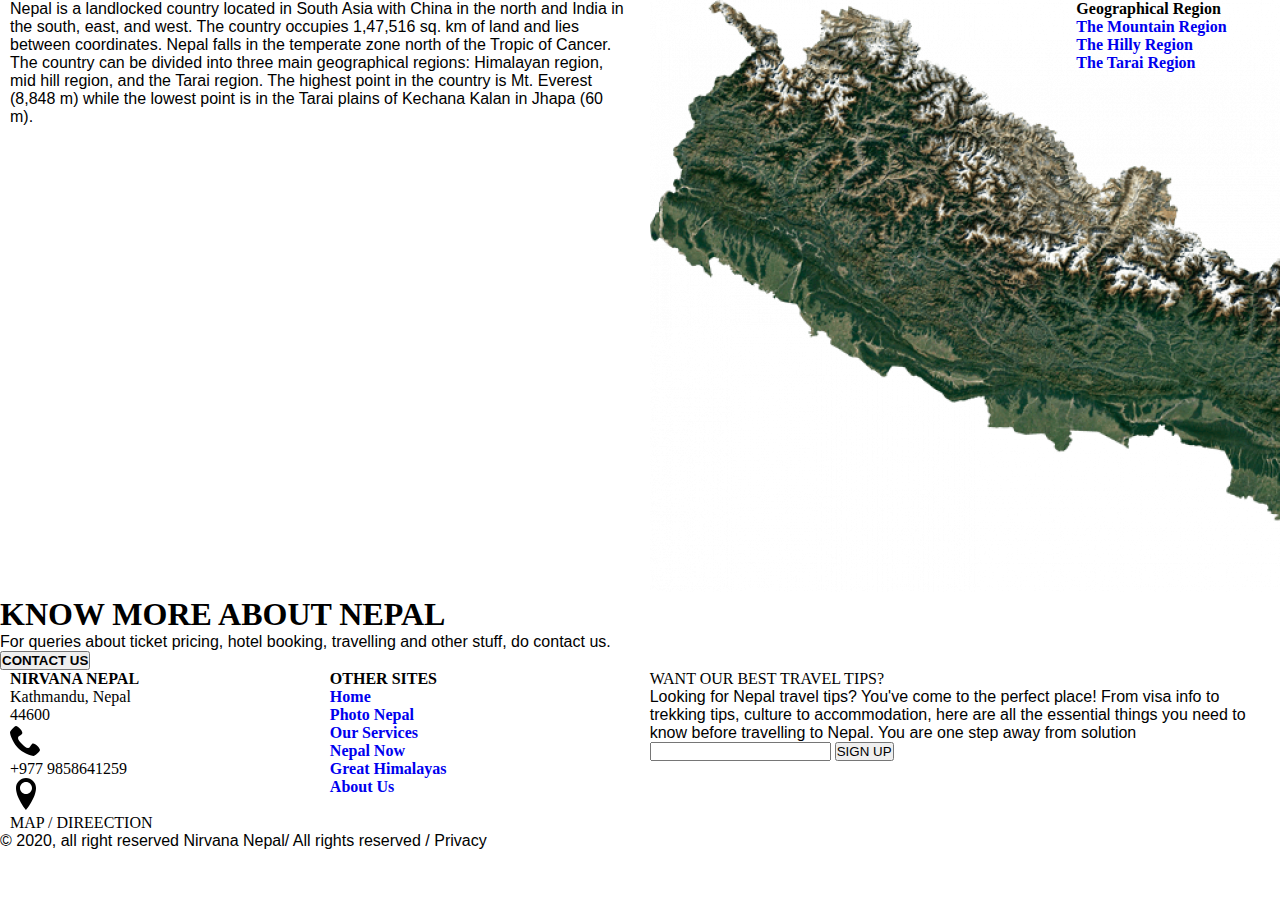
==== index.html @ 516f013e "Add files via upload" ====
<!DOCTYPE html>
<html lang="en">
<head>
    <meta charset="UTF-8">
    <meta http-equiv="X-UA-Compatible" content="IE=edge">
    <meta name="viewport" content="width=device-width, initial-scale=1.0">
    <title>website work</title>

    <link rel="preconnect" href="https://fonts.googleapis.com">
    <link rel="preconnect" href="https://fonts.gstatic.com" crossorigin>
    <link href="https://fonts.googleapis.com/css2?family=Open+Sans:ital,wght@0,300;0,400;0,500;0,600;0,700;1,300;1,400&display=swap" rel="stylesheet">

    <link rel="stylesheet" href="./css/style.css" />
    <link rel="stylesheet" href="./css/grid.css" />
</head>
<body>
    <!-- <header class="header" id="header">
        <div class="header__top">
            <div class="row clearfix">
                <div class="col col5">
                    <span class="tagline-box">VISIT NEPAL 2022</span>
                </div>
                <ul class="social-media col col7">
                    <li class="youtube">
                        <a href="#" title="Youtube">
                            <svg aria-hidden="true" role="img" width="32" height="32">
                                <use xlink:href="#youtube" x="0" y="0"></use>   <!--# is id for css-->
                            <!-- </svg>
                        </a>
                    </li>
                    <li class="twitter">
                        <a href="#" title="Twitter">
                            <svg aria-hidden="true" role="img" width="32"  height="32">
                                <use xlink:href="#twitter" x="0" y="0"></use>
                            </svg>
                        </a>
                    </li>
                    <li class="facebook">
                        <a href="#" title="Facebook">
                            <svg aria-hidden="true" role="img" width="32"  height="32">
                                <use xlink:href="#facebook" x="0" y="0"></use>
                            </svg>
                        </a>
                    </li>   
                    <li class="linkedin">
                        <a href="#" title="LinkedIn">
                            <svg aria-hidden="true" role="img" width="32"  height="32">
                                <use xlink:href="#linkedin" x="0" y="0"></use>
                            </svg>
                        </a>
                    </li>
                    <li class="instagram" >
                        <a href="https://www.instagram.com/suraviii_/" title="Instagram">
                            <svg aria-hidden="true" role="img" width="32"  height="32">
                                <use xlink:href="#instagram" x="0" y="0"></use>
                            </svg>
                        </a>
                    </li>
                </ul>
            </div>
        </div>
        <div class ="header__main">
            <div class="row clearfix">
                <div class="col col4">
                    <a href="/" title="Project Work" class="site-logo">
                        <img src="./img/logo1.png" alt="Project Work" />
                    </a>
                </div>
                <nav class="main-nav col col8"> 
                    <ul>
                        <li><a href="#" title="Home">Home</a></li>
                        <li><a href="#" title="About Us">About Us</a></li>
                        <li><a href="#" title="Our Services">Our Services</a></li>
                        <li><a href="#" title="Blog">Blog</a></li>
                        <li><a href="#" title="Gallery">Gallery</a></li>   
                        <li><a href="#" title="Contact Us">Contact Us</a></li>   
                    </ul>
                </nav>
                
            </div> 
        </div> 
    </header> --> 
    
   <!--<div class="billboard">  billboard_item is snake case
    <div class="billboard__item">
        <h1 class="billbord__title">WELCOME TO NEPAL</h1>
            <div class="billboard_text">
                <p>Whether you have a question about features, trails, pricing, need demo 
                our team is ready to answer</p>
             </div>
             <form action="page.html" method="get" name="contact_form">
                <div class="button_group1">
                    <button type="submit" id="submit-11" name="submit"><b>LEARN MORE</b></button>
                    
                </div>     
            </form>
    </div>    
</div>-->

    <!-- <div class="welcome-block">
            <div class="welcome__content clearfix">
                    <div class="col col5">
                        <h2 class="welcome__title"> Welcome To Nagarjuna </h2>
                             <div class="welcome__text">
                                <p>On behalf of our faculty and staff, welcome to Nexr Group of Educational Organisations. Your success matters to us, and we are here to help guide to your ultimate educational and career best goals and help  
                                   for brighterr future and to have a easy path Lorem ipsum dolor, sit amet consectetur adipisicing elit. Magnam autem exercitationem reprehenderit! Ipsa consequatur nemo eum ea aut sapiente placeat, asperiores corporis quasi repellat cumque officia vero, iusto voluptate unde!
                                </p>
                            </div>
                          <div class="btn">   
                                <a href="#" title="Read More" class="button">Read More</a>
                         </div>  
                     </div>
                       
          <div class="welcome__item">
                  <div class="col col7 ">
                      <img src="./upload/welcome_photo.jpg" alt=" Welcome To Nagarjuna"/>
                  </div>  
            </div>  
        </div>                
    </div>   -->
    
    
    <div class="map-block">
        <div class="map__content clearfix"> 
            <div class="map-para col col6">
                <div class="map-paragraph">
                    <p>Nepal is a landlocked country located in South Asia with China in the north and India in the south, east, and west.
                         The country occupies 1,47,516 sq. km of land and lies between coordinates. Nepal falls in the temperate zone north of the Tropic of Cancer.</p>
                    <p>The country can be divided into three main geographical regions: Himalayan region, mid hill region, and the Tarai region. 
                        The highest point in the country is Mt. Everest (8,848 m) while the lowest point is in the Tarai plains of Kechana Kalan in Jhapa (60 m).</p>
                </div>

            </div>
            
                    <div class="map-photo col col4">
                            <figure class="img-map1">
                                <img src="./upload1/nepal_small_f5abdc89-1624353110.png" alt=" "/>
                            </figure>
                       
                    </div>
                
                    <div class="geographical col col2">
                        <div class="map__text2">
                            <div class="map-box1">
                                <h4 class="geo-info">Geographical Region</h4>
                                    <ul class="map-list2">                                    
                                            <li class="himalaya"><a href="geographical.html" title="Home">The Mountain Region</a></li>
                                            <li class="hilly"><a href="geographical.html" title="web_design">The Hilly Region</a></li>
                                            <li class="tarai"><a href="geographical.html" title="Our Services">The Tarai Region</a></li>
                                     </ul>
                                
                            </div>
                        </div>
                 </div>
        </div>
    </div>

    
    <div class="form-block">
        <div class="form__content">
                <h1 class="form__title">KNOW MORE ABOUT NEPAL</h1>
                <div class="form__text">
                    <p>For queries about ticket pricing, hotel booking, travelling and other stuff, do contact us.</p>
                 </div>
                <form action="contactform.html" method="get" name="contact_form">
                <div class="button_group">
                    <button type="submit" id="submit-1" name="submit"><b>CONTACT US</b></button>
                    
                </div>     
            </form>
        </div>
    </div>
        <div class="footer-block">
            <div class="footer__top">
                <div class="footer__content clearfix">
                        <div class="col col3">
                            <div class="footer__text1">
                                <div class="content-box1">
                                    <h4 class="institute_name">NIRVANA NEPAL</h4>
                                        <ul class="footer-list1">
                                            <li><h class="institute_location">Kathmandu, Nepal</h></li>
                                            <li><h class="institute_streetname">44600</h></li>
                                        </ul>
                                        <ul class="phone">
                                            <li>
                                                <a href="#" title="phone">
                                                    <svg aria-hidden="true" role="img" width="32" height="32">
                                                        <use xlink:href="#phone" x="0" y="0"></use>  
                                                    </svg>
                                                </a>
                                            </li>
                                            <li><h class="footer-phone">+977 9858641259</h></li>
                                        </ul>
                                        <ul class="location">
                                            <li>
                                                <a href="#" title="location">
                                                    <svg aria-hidden="true" role="img" width="32" height="32">
                                                        <use xlink:href="#location" x="0" y="0"></use>  
                                                    </svg>
                                                </a>
                                            </li>
                                            <li><h class="footer-location">MAP / DIREECTION</h></li>
                                        </ul>
                                </div>
                            </div>
                        </div>
                        <div class="col col3 ">
                                <div class="footer__text2">
                                    <div class="content-box2">
                                        <h4 class="links">OTHER SITES</h4>
                                        <ul class="footer-list2">
                                            <li><a href="page.html" title="Home">Home</a></li>
                                            <li><a href="page.html" title="web_design">Photo Nepal</a></li>
                                            <li><a href="page.html" title="Our Services">Our Services</a></li>
                                            <li><a href="page.html" title="Blog">Nepal Now</a></li>
                                            <li><a href="page.html" title="digital_marketing">Great Himalayas</a></li>   
                                            <li><a href="page.html" title="about_us">About Us</a></li>
                                        </ul>
                                    </div>
                                </div>  
                        </div>  
                        <div class="col col6 ">
                                <div class="footer__text3">
                                    <div class="content-box3">
                                            <div class="footer-list3">
                                                <h class="advice">WANT OUR BEST TRAVEL TIPS?</h>
                                                <p>Looking for Nepal travel tips? You've come to the perfect place! From visa info to trekking tips, culture to accommodation, here are all the essential things you need to know before travelling to Nepal.
                                                     You are one step away from solution </p>
                                            </div>
                                            <div class="footer-email-form">
                                                <input type="email" name="email" value="" placeholder="Your E-mail"  id="femail" />
                                                <button type="submit" name="submit" id="fbtn"> SIGN  UP</button> 
                                                
                                            </div>                    
                                    </div>    
                                </div>  
                        </div>                   
                </div>  
            </div> 

            <div class="footer__bottom">
                <div class="footer__content">
                    <div class="footer__bottom__text">
                        <p>&copy 2020, all right reserved
                            Nirvana Nepal/ All rights reserved / Privacy</p>
                    </div>
                </div>
            </div>                              
        </div>                              
    
    
          
        
    <svg xmls="https://www.w3.org/2000/svg" style="width:0; height:0; position: absolute;">
        <defs>
             
            <symbol id="youtube" viewBox="0 0 32 32">  
                <title>youtube</title>
                <path fill="black"  d="M31.681 9.6c0 0-0.313-2.206-1.275-3.175-1.219-1.275-2.581-1.281-3.206-1.356-4.475-0.325-11.194-0.325-11.194-0.325h-0.012c0 0-6.719 0-11.194 0.325-0.625 0.075-1.987 0.081-3.206 1.356-0.963 0.969-1.269 3.175-1.269 3.175s-0.319 2.588-0.319 5.181v2.425c0 2.587 0.319 5.181 0.319 5.181s0.313 2.206 1.269 3.175c1.219 1.275 2.819 1.231 3.531 1.369 2.563 0.244 10.881 0.319 10.881 0.319s6.725-0.012 11.2-0.331c0.625-0.075 1.988-0.081 3.206-1.356 0.962-0.969 1.275-3.175 1.275-3.175s0.319-2.587 0.319-5.181v-2.425c-0.006-2.588-0.325-5.181-0.325-5.181zM12.694 20.15v-8.994l8.644 4.513-8.644 4.481z"></path>
            </symbol>
            <symbol id="twitter" viewBox="0 0 32 32">
                <title>twitter</title>
                <path fill="black" d="M32 7.075c-1.175 0.525-2.444 0.875-3.769 1.031 1.356-0.813 2.394-2.1 2.887-3.631-1.269 0.75-2.675 1.3-4.169 1.594-1.2-1.275-2.906-2.069-4.794-2.069-3.625 0-6.563 2.938-6.563 6.563 0 0.512 0.056 1.012 0.169 1.494-5.456-0.275-10.294-2.888-13.531-6.862-0.563 0.969-0.887 2.1-0.887 3.3 0 2.275 1.156 4.287 2.919 5.463-1.075-0.031-2.087-0.331-2.975-0.819 0 0.025 0 0.056 0 0.081 0 3.181 2.263 5.838 5.269 6.437-0.55 0.15-1.131 0.231-1.731 0.231-0.425 0-0.831-0.044-1.237-0.119 0.838 2.606 3.263 4.506 6.131 4.563-2.25 1.762-5.075 2.813-8.156 2.813-0.531 0-1.050-0.031-1.569-0.094 2.913 1.869 6.362 2.95 10.069 2.95 12.075 0 18.681-10.006 18.681-18.681 0-0.287-0.006-0.569-0.019-0.85 1.281-0.919 2.394-2.075 3.275-3.394z"></path>
            </symbol>

            <symbol id="facebook" viewBox="0 0 32 32">
                <title>facebook</title>
                <path fill="black" d="M19 6h5v-6h-5c-3.86 0-7 3.14-7 7v3h-4v6h4v16h6v-16h5l1-6h-6v-3c0-0.542 0.458-1 1-1z"></path>
            </symbol>

            <symbol id="linkedin" viewBox="0 0 32 32">
                <title>linkedin</title>
                <path fill="black" d="M12 12h5.535v2.837h0.079c0.77-1.381 2.655-2.837 5.464-2.837 5.842 0 6.922 3.637 6.922 8.367v9.633h-5.769v-8.54c0-2.037-0.042-4.657-3.001-4.657-3.005 0-3.463 2.218-3.463 4.509v8.688h-5.767v-18z"></path>
                <path fill="black" d="M2 12h6v18h-6v-18z"></path>
                <path fill="black" d="M8 7c0 1.657-1.343 3-3 3s-3-1.343-3-3c0-1.657 1.343-3 3-3s3 1.343 3 3z"></path>
            </symbol>

            <symbol id="instagram" viewBox="0 0 32 32">
                <title>instagram</title>
                <path fill="black" d="M16 2.881c4.275 0 4.781 0.019 6.462 0.094 1.563 0.069 2.406 0.331 2.969 0.55 0.744 0.288 1.281 0.638 1.837 1.194 0.563 0.563 0.906 1.094 1.2 1.838 0.219 0.563 0.481 1.412 0.55 2.969 0.075 1.688 0.094 2.194 0.094 6.463s-0.019 4.781-0.094 6.463c-0.069 1.563-0.331 2.406-0.55 2.969-0.288 0.744-0.637 1.281-1.194 1.837-0.563 0.563-1.094 0.906-1.837 1.2-0.563 0.219-1.413 0.481-2.969 0.55-1.688 0.075-2.194 0.094-6.463 0.094s-4.781-0.019-6.463-0.094c-1.563-0.069-2.406-0.331-2.969-0.55-0.744-0.288-1.281-0.637-1.838-1.194-0.563-0.563-0.906-1.094-1.2-1.837-0.219-0.563-0.481-1.413-0.55-2.969-0.075-1.688-0.094-2.194-0.094-6.463s0.019-4.781 0.094-6.463c0.069-1.563 0.331-2.406 0.55-2.969 0.288-0.744 0.638-1.281 1.194-1.838 0.563-0.563 1.094-0.906 1.838-1.2 0.563-0.219 1.412-0.481 2.969-0.55 1.681-0.075 2.188-0.094 6.463-0.094zM16 0c-4.344 0-4.887 0.019-6.594 0.094-1.7 0.075-2.869 0.35-3.881 0.744-1.056 0.412-1.95 0.956-2.837 1.85-0.894 0.888-1.438 1.781-1.85 2.831-0.394 1.019-0.669 2.181-0.744 3.881-0.075 1.713-0.094 2.256-0.094 6.6s0.019 4.887 0.094 6.594c0.075 1.7 0.35 2.869 0.744 3.881 0.413 1.056 0.956 1.95 1.85 2.837 0.887 0.887 1.781 1.438 2.831 1.844 1.019 0.394 2.181 0.669 3.881 0.744 1.706 0.075 2.25 0.094 6.594 0.094s4.888-0.019 6.594-0.094c1.7-0.075 2.869-0.35 3.881-0.744 1.050-0.406 1.944-0.956 2.831-1.844s1.438-1.781 1.844-2.831c0.394-1.019 0.669-2.181 0.744-3.881 0.075-1.706 0.094-2.25 0.094-6.594s-0.019-4.887-0.094-6.594c-0.075-1.7-0.35-2.869-0.744-3.881-0.394-1.063-0.938-1.956-1.831-2.844-0.887-0.887-1.781-1.438-2.831-1.844-1.019-0.394-2.181-0.669-3.881-0.744-1.712-0.081-2.256-0.1-6.6-0.1v0z"></path>
                <path fill="black" d="M16 7.781c-4.537 0-8.219 3.681-8.219 8.219s3.681 8.219 8.219 8.219 8.219-3.681 8.219-8.219c0-4.537-3.681-8.219-8.219-8.219zM16 21.331c-2.944 0-5.331-2.387-5.331-5.331s2.387-5.331 5.331-5.331c2.944 0 5.331 2.387 5.331 5.331s-2.387 5.331-5.331 5.331z"></path>
                 <path fill="black" d="M26.462 7.456c0 1.060-0.859 1.919-1.919 1.919s-1.919-0.859-1.919-1.919c0-1.060 0.859-1.919 1.919-1.919s1.919 0.859 1.919 1.919z"></path>
            </symbol>

            <symbol id="user" viewbox="0 0 32 32">
                <title>user</title>
                <path fill="black" d="M18 22.082v-1.649c2.203-1.241 4-4.337 4-7.432 0-4.971 0-9-6-9s-6 4.029-6 9c0 3.096 1.797 6.191 4 7.432v1.649c-6.784 0.555-12 3.888-12 7.918h28c0-4.030-5.216-7.364-12-7.918z"></path>
            </symbol>

            <symbol id="calender" viewbox="0 0 32 32" >
                <title>calendar</title>
                <path fill="black" d="M10 12h4v4h-4zM16 12h4v4h-4zM22 12h4v4h-4zM4 24h4v4h-4zM10 24h4v4h-4zM16 24h4v4h-4zM10 18h4v4h-4zM16 18h4v4h-4zM22 18h4v4h-4zM4 18h4v4h-4zM26 0v2h-4v-2h-14v2h-4v-2h-4v32h30v-32h-4zM28 30h-26v-22h26v22z"></path>
            </symbol>

            <symbol id="phone" viewbox="0 0 32 32" >
                <title>phone</title>
                <path fill="black" d="M22 20c-2 2-2 4-4 4s-4-2-6-4-4-4-4-6 2-2 4-4-4-8-6-8-6 6-6 6c0 4 4.109 12.109 8 16s12 8 16 8c0 0 6-4 6-6s-6-8-8-6z"></path>
            </symbol>

            <symbol id="location" viewbox="0 0 32 32" >
                <title>location</title>
                <path fill="black" d="M16 0c-5.523 0-10 4.477-10 10 0 10 10 22 10 22s10-12 10-22c0-5.523-4.477-10-10-10zM16 16c-3.314 0-6-2.686-6-6s2.686-6 6-6 6 2.686 6 6-2.686 6-6 6z"></path>
            </symbol>

        </defs>
    </svg>


 
    
</body>
</html>
---- css/style.css ----
* {
    margin: 0px;
    padding: 0px;
    box-sizing: border-box;
    list-style-type: none;
    text-decoration: none;
}
 
.container {
    max-width: 1170px;
    margin: 0 auto;
    padding-left: 15px;
    padding-right: 15px;

}

a {
    font-family: 'raleway';
    font-weight: 600;
}

h1,
h2,
h3,
h4,
h5,
h6 {
    font-family: 'raleway';
    font-weight: 600;
}

p {
    font-family: 'Montserrat', sans-serif;
    font-weight: 500;
}

.img-responsive {
    display: block;
    max-width: 100%;
    height: auto;
}

#arrow i {
    position: fixed;
    bottom: 20px;
    right: 25px;
    cursor: pointer;
    background-color: #703e3e;
    color: #fff;
    width: 40px;
    height: 40px;
    line-height: 40px;
    text-align: center;
    border-radius: 50px;
}

/*header*/

header {
    background-color: red;
    height: 100vh;
    width: 100%;
    display: flex;
    align-items: center;
    justify-content: center;
    text-align: center;
    padding: 0 200px;
    position: relative;
    background-color: rgba(0, 0, 0, 0.5);
    background-blend-mode: overlay;
    color: #fff;
}

.video {
    position: absolute;
    left: 0;
    top: 0;
    width: 100%;
    height: 100%;
    z-index: -1;
}

#video {
    width: 100%;
    height: 100%;
    object-fit: cover;
}

nav {
    position: fixed;
    z-index: 99;
    width: 100%;
    padding: 30px 0;
    transition: all 0.5s ease;
}

.nav-fixed {
    background-color: #fff;
    padding: 10px 0;
    box-shadow: 2px 2px 10px #bbb;
}

.nav-fixed h2 {
    color: #703e3e !important;
}

.nav-fixed .nav ul a {
    color: #703e3e;
}

.menu-par {
    display: flex;
    align-items: center;
    justify-content: space-between;
}

.nav ul li {
    display: inline-block;
}


.nav ul a {
    color: #fff;
    padding: 10px;
    position: relative;
}


.nav ul a:before {
    content: "s";
    background-color: #703e3e;
    position: absolute;
    top: 0;
    width: 0%;
    height: 2px;
    font-size: 0px;
    left: 10px;
    transition: all 0.5s ease;
}



.nav ul a:hover:before {
    width: 74%;
}



.home_header_info h1 {
    font-size: 95px;
    padding: 20px 0px;
    letter-spacing: 4px;
    text-transform: uppercase;
    font-weight: bold;
}

.logo-par h2 {
    color: #fff;
    font-size: 40px;
    font-family: Samarkan;
}

.home_header_info p {
    font-size: 20px;
    line-height: 30px;
    width: 80%;
    margin: 0 auto;
}

.home_header_info a {
    background-color: #fff;
    color: #703e3e;
    text-decoration: none;
    padding: 17px 45px;
    margin-top: 25px;
    display: inline-block;
    font-size: 14px;
    position: relative;
    overflow: hidden;
}

.home_header_info a:hover {
    color: #fff;
}

.home_header_info a:after {
    content: "Read More";
    background-color: #703e3e;
    width: 0%;
    font-size: 15px;
    height: 100%;
    line-height: 50px;
    color: #fff;
    position: absolute;
    top: 0;
    left: 0;
    transition: all 0.5s ease;
    right: 0;
}

.home_header_info a:hover:after {
    width: 100%;
}

.toggle-btn {
    display: none;
    color: #fff;
}

/* slides*/

section#slides_parent {
    padding-bottom: 80px;
}

.container span{
    font-family: Montserrat;
    font-size: 50px;
}

.slides {
    display: flex;
    justify-content: center;
}

.slides h4 {
    color: #444;
    font-size: 24px;
    font-weight: 700;
    margin-top: 50px;
}

.slide_1 {
    background-image: linear-gradient(rgba(0, 0, 0, 0.3), rgba(0, 0, 0, 0.3)), url(../images/Nepal/sagar.jpg);
    background-position: center center;
    background-repeat: no-repeat;
    background-size: cover;
    width: 60px;
    min-width: 60px;
    height: 300px;
    border-radius: 40px;
    margin: 0 15px;
    position: relative;
    transition: all 0.5s ease;
}

.slide_1:hover {
    min-width: 250px;
}

.slide_1:hover .slide_info {
    transform: rotate(0deg);
    left: 20px;
    bottom: 20px;
    font-size: 22px;
}

.slide_2 {
    background-image: linear-gradient(rgba(0, 0, 0, 0.3), rgba(0, 0, 0, 0.3)), url(../images/Nepal/Lumbini.jpg);
}

.slide_3 {
    background-image: linear-gradient(rgba(0, 0, 0, 0.3), rgba(0, 0, 0, 0.3)), url(../images/Nepal/swaymbu.jpg);
}

.slide_4 {
    background-image: linear-gradient(rgba(0, 0, 0, 0.3), rgba(0, 0, 0, 0.3)), url(../images/Nepal/mustang.jpg);
}

.slide_5 {
    background-image: linear-gradient(rgba(0, 0, 0, 0.3), rgba(0, 0, 0, 0.3)), url(../images/Nepal/sheyphoksundo.jpg);
}

.slide_6 {
    background-image: linear-gradient(rgba(0, 0, 0, 0.3), rgba(0, 0, 0, 0.3)), url(../images/Nepal/pokhara.jpg);
}

.slide_7 {
    background-image: linear-gradient(rgba(0, 0, 0, 0.3), rgba(0, 0, 0, 0.3)), url(../images/Nepal/gorkha.jpg);
}

.slide_info {
    position: absolute;
    bottom: 51px;
    color: #ffff;
    transform: rotate(-90deg);
    right: 0px;
    font-weight: 700;
    font-size: 12px;
}

/*welcome Sec Css*/

section#welcome_Sec {
    text-align: center;
    padding: 60px 0px;
}

section#welcome_Sec h2 {
    color: #371f1f;
    font-size: 45px;
    font-weight: 600;
    padding-bottom: 12px;
    /* font-family: raleway; */
    font-stretch: extra-expanded;
    text-transform: uppercase;
}

/* section#welcome_Sec p {
    font-size: 17px;
    color: #777;
    font-weight: 400;
    line-height: 30px;
} */

/*explore sec*/

 #explore-fiji {
    background-image: linear-gradient(rgba(0, 0, 0, 0.8), rgba(0, 0, 0, 0.8)), url(../images/Nepal/chitwan-national-park.jpg);
    background-position: center center;
    background-repeat: no-repeat;
    background-size: cover;
    background-attachment: fixed;
    padding: 100px 0px;
    color: #fff;
    padding-top: 40px;
    padding-bottom: 30px;
}

.explore-info h3 {
    font-size: 106px;
    text-transform: capitalize;
    letter-spacing: 1px;
    margin-bottom: 50px;
}

/* .explore-info p {
    font-size: 20px;
    line-height: 30px;
}

.explore-info button {
    background-color: #00a8b4;
    border: none;
    padding: 15px 70px;
    border-radius: 100px;
    margin-top: 25px;
    border: 2px solid #00a8b4;
    transition: all 0.5s ease;
}

.explore-info button:hover {
    background-color: #fff;
}

.explore-info button:hover a {
    color: #00a8b4;
}

.explore-info button a {
    color: #fff;
    text-decoration: none;
}  */
#clockdiv {
    font-family: sans-serif;
    color: #fff;
    display: inline-block;
    font-weight: 100;
    text-align: center;
    font-size: 40px;
}

#clockdiv > div {
    padding: 10px;
    border-radius: 3px;
    background-color: rgba(255, 255, 255, 0.5);
    display: inline-block;
    box-shadow: 2px 2px 30px #fff;
    margin-right: 20px;
}

#clockdiv div > span {
    padding: 15px;
    border-radius: 3px;
    background-color: transparent;
    display: inline-block;
} 
.smalltext {
    padding-top: 5px;
    font-size: 26px;
}

input[type=text],
select,
textarea {
    width: 100%;
    color: #00a8c5;
    padding: 12px;
    background-color: rgba(0, 0, 0, 0.5);
    border: 1px solid #ccc;
    border-radius: 4px;
    box-sizing: border-box;
    margin-top: 6px;
    margin-bottom: 16px;
    resize: vertical;
}

::placeholder {
    color: #fff;
}

::-webkit-input-placeholder {
    color: #fff;
}

:-ms-input-placeholder {
    /* Internet Explorer 10-11 */
    color: #fff;
}

::-ms-input-placeholder {
    /* Microsoft Edge */
    color: #fff;
}

input[type=text]:focus,
select:focus,
textarea:focus {
    border: 2px solid #00a8c5;
    outline: none;
}

input[type=submit] {
    background-color: rgba(0, 0, 0, 0.5);
    color: white;
    width: 100%;
    border: 1px solid #fff;
    border-radius: 4px;
    cursor: pointer;
    padding: 12px 20px;
    transition: all 0.5s ease;
}


input[type=submit]:hover {
    background-color: rgba(255, 255, 255, 0.5);
}

.explore-content-par {
    display: flex;
    align-items: flex-start;
    padding-top: 30px;
}

.explore-info {
    flex: 1;
}

.counter-form {
    flex: 1;
}


/*gallery*/

section#gallery {
    margin: 20px 0px;
}

.filter-button {
    font-size: 18px;
    border: 1px solid #42B32F;
    border-radius: 5px;
    text-align: center;
    color: #42B32F;
    margin-bottom: 30px;

}

.filter-button:hover {
    font-size: 18px;
    border: 1px solid #703e3e;
    border-radius: 5px;
    text-align: center;
    color: #ffffff;
    background-color: #703e3e;

}

.filter-button {
    font-size: 18px;
    border: 1px solid #703e3e;
    border-radius: 5px;
    text-align: center;
    color: #Fff;
    margin-bottom: 30px;
    background-color: #703e3e;
    padding: 10px 20px;
    margin: 20px 0px;
    cursor: pointer;
    transition: all 0.5s ease;
}

.filter-button:focus {
    background-color: #fff;
    color: #703e3e;
    outline: none;
}

.filter-gal-par {
    display: flex;
    justify-content: space-around;
    flex-wrap: wrap;
}

.port-image {
    width: 100%;
}

.gallery_product {
    margin-bottom: 20px;
    overflow: hidden;
}

.gallery_product img {
    width: 360px;
    height: 300px;
    object-fit: cover;
    transition: all 0.5s ease;
}

.gallery_product img:hover {
    background-color: rgba(255, 255, 255, 0.5);
    opacity: 0.7;
    transform: scale(1.1, 1.1);
}

/*holyday-fiji*/

#nepal-holyday {
    background-image: linear-gradient(rgba(0, 0, 0, 0.8), rgba(0, 0, 0, 0.8)), url(../images/Nepal/chitwan-national-park.jpg);
    background-position: center center;
    background-repeat: no-repeat;
    background-size: cover;
    background-attachment: fixed;
    padding: 100px 0px;
    padding-bottom: 40px;
}

section#nepal-holyday h3 {
    color: #ffffff;
    font-size: 45px;
    font-weight: 600;
    padding-bottom: 0px;
    text-align: center;
    /* color: #fff; */
    text-transform: uppercase;
    /* font-family: Adelaique; */
}


.owl-img-par {
    position: relative;
    overflow: hidden;
    width: 500px;
    height: 250px;
}

.owl-img-info {
    position: absolute;
    bottom: 20px;
    color: #fff;
    left: 25px;
}

.owl-img-par img {
    filter: brightness(0.6);
    transition: all 0.5s ease;
}

.owl-img-par img:hover {
    transform: scale(1.1, 1.1);
}

section#project {
    position: relative;
    margin-top: 50px;
}

.owl-carousel.owl-theme.owl-loaded.owl-drag {
    margin-top: 80px;
}

.owl-img-info h3 {
    font-size: 23px !important;
}

/*blog*/


#blog {
    padding: 100px 0;
}

#blog h3 {
    color: #343a40;
    font-size: 80px;
    font-weight: 600;
    padding-bottom: 12px;
    text-align: center;
    text-transform: capitalize;
    font-family: Adelaique;
}

div#blog-par {
    display: flex;
    margin-top: 70px;
}

.blog-content {
    display: flex;
    align-items: center;
}

.blog-info ul li {
    display: inline-block;
    font-weight: 600;
    text-transform: uppercase;
    color: #999;
    font-size: 13px !important;
    font-size: 0.75rem;
    margin-right: 5px;
}

.blog-img {
    position: relative;
}

.blog-img:before {
    content: "16 March";
    position: absolute;
    right: 0;
    top: 0px;
    font-size: 17px;
    background-color: #00a8c5;
    color: #fff;
    z-index: 1;
    padding: 9px;
}

.blog-img img {
    height: 140px;
    width: 300px;
}

.blog-info {
    margin-left: 30px;
}

.blog-info h4 {
    color: #00a8c5;
    font-size: 20px;
    margin: 6px 0px;
    cursor: pointer;
}

.blog-content p {
    color: #777;
    font-size: 14px;
    line-height: 25px;
}

/*footer*/

footer {
    border-top: 3px solid #00a8c5;
}


.footer-1 h2 {
    color: #00a8b4;
    font-size: 30px;
}

.fot-info h3 {
    color: #333;
    font-size: 25px;
    display: inline-block;
    padding-bottom: 5px;
    margin-bottom: 20px;
}

.fot-info ul {
    list-style: none;
}

.fot-info ul li a {
    color: #333;
    text-decoration: none;
    padding: 5px 0px;
    display: inline-block;
    transition: all 0.6s ease;
}

.fot-info ul li a:hover {
    padding-left: 5px;
}

.copyright {
    text-align: center;
    background-color: #00a8c5;
    color: #fff;
    padding: 14px 0px;
    margin: 50px 0px 0px 0px;
}

.footer-par {
    display: flex;
    justify-content: space-between;
    margin: 50px 0px 0px;
}

@media screen and (max-width:768px) {
    .nav {
        position: fixed;
        background-color: #000;
        width: 100%;
        height: 100vh;
        width: 100%;
        top: 0;
        left: -100%;
        transition: all 0.5s ease;
    }

    .nav-active {
        left: 0;
    }

    .toggle-btn i.nav-active:before {
        content: "\f00d";
    }

    .nav ul li {
        display: block;
        text-align: center;
        margin-top: 30px;
    }

    .nav ul {
        margin-top: 100px;
    }

    .toggle-btn {
        display: block;
        z-index: 1;
    }
    

    .home_header_info h1 {
        font-size: 20px;
        line-height: 30px;
    }

    .home_header_info p {
        font-size: 14px;
        line-height: 30px;
        width: 100%;
        margin: 0 auto;
    }

    section#welcome_Sec h2 {
        font-size: 21px;
    }

    section#welcome_Sec p {
        font-size: 14px;
        color: #777;
        font-weight: 400;
        line-height: 26px;
    }

    .slides {
        flex-direction: column;
    }

    .slide_1 {
        width: 90%;
        min-width: 90%;
        height: 240px;
        margin: 20px 15px;
    }

    section#welcome_Sec {
        text-align: center;
        padding: 50px 0px 20px;
    }

    header {
        padding: 0 40px;
    }

    section#welcome_Sec h2 {
        font-size: 18px;
    }

    section#slides_parent {
        padding-bottom: 50px;
    }

    .slide_info {
        bottom: 21px;
        transform: rotate(0deg);
        left: 20px;
        font-size: 19px;
    }

    .explore-content-par {
        flex-direction: column;
    }

    .explore-info h3 {
        font-size: 50px;
        margin-bottom: 50px;
        text-align: center;
    }

    #clockdiv {
        font-size: 18px;
    }

    .smalltext {
        padding-top: 5px;
        font-size: 12px;
    }

    #clockdiv > div {
        margin-right: 14px;
    }

    .counter-form {
        flex: 1;
        margin-top: 40px;
    }

    #explore-fiji {
        padding: 50px 0;
    }

    section#gallery {
        margin: 30px 0px;
    }

    .filter-button {
        font-size: 15px;
        margin-bottom: 30px;
        margin: 20px 0px;
        cursor: pointer;
        transition: all 0.5s ease;
    }

    #fiji-holyday {
        padding: 50px 0px;
    }

    #blog {
        padding: 50px 0;
    }

    section#fiji-holyday h3 {
        font-size: 28px;
    }

    .owl-carousel.owl-theme.owl-loaded.owl-drag {
        margin-top: 20px;
    }

    #blog h3 {
        font-size: 30px;
    }

    div#blog-par {
        flex-direction: column;
    }

    div#blog-par {
        margin-top: 0px !important;
    }

    .blog-info h4 {
        font-size: 17px;
    }

    div#blog-par {
        display: flex;
        margin-top: 30px;
    }

    .blog-content {
        display: flex;
        align-items: center;
        margin-bottom: 20px;
    }

    .footer-par {
        flex-direction: column;
        text-align: center;
    }

    .explore-info {
        margin: 0 auto;
    }

}

@media screen and (max-width:950px) {}

.header-gallery{
    border-top: 2px solid black;
}

.header-gallery h1{
    font-family: Montserrat;
    font-size: 50px;
    font-weight: 800;
    color:#371f1f;
    border-top: 1px solid black;
    padding-top: 30px;
    text-transform: uppercase;
}

.home_header h1{
    text-align: center;
    font-size: 45px;
    padding: 20px 0px;
    letter-spacing: 4px;
    text-transform: uppercase;
    font-weight: bold;
    font-family: Adelaique;
    padding-top: 100px;
}
/* .lakhe img{
    width: 100%;
    background: linear-gradient(rgb(0,0,0.5), rgb(0,0,0.25));
} */

.lakhe p{
    /* margin-top: 1px solid black; */
    color: white;
    font-size: 30px;
}

.lakhe{
    padding-top: 20px;
    background-image:linear-gradient(rgba(0,0,0,0.05), rgba(0,0,0.05)), url('../images/Nepal/lakhe1.jpg');
    background-repeat: no-repeat;
    background-size: cover;
    background-position: center center;
    width: 100%;
    min-height: 700px;
    padding-bottom: 40px;
    margin-bottom: auto;
}

.lakhe-title{
    font-size:70px;
    /* font-family: var(--body-font-family); */
    color: var(--white-color);
    text-align: center;
    padding-top: 450px;
    /* padding-left: 40px; */
    font-weight: 100;
    margin-bottom: 0px;
    /* font-family: Andina Demo; */
    font-stretch:extra-expanded;
}
.button-lakhe{
    text-align: center;
    padding-left: 40px;
    padding-top: 30px;
}

.booknow p{
    padding-top: 100px;
    padding-left: 50px;
    font-size: 25px;
    font-family: montserrat;
    /* font-family: Adelaique; */
}
---- css/grid.css ----
.row {
    max-width: 1440px;
    margin: 0 auto;
}

.clearfix::after {
    content: "";
    display: block;
    clear: both;
}
.col {
    display: block;
    float: left;
    padding-left: 10px;
    padding-right: 10px;
}
.col1 {
    width: 8.33%;
}

.col2{
    width: 16.66%;
}

.col3{
    width: 24.99%;
}

.col4 {
    width: 33.33%;
}

.col5 {
    width: 41.65%;
}

.col6 {
    width: 49.98%;
}

.col7 {
    width: 58.31%;
}

.col8 {
    width: 66.66%;
}

.col9 {
    width: 74.97%;
}

.col10 {
    width: 83.30%;
}

.col11 {
    width: 91.63%;
}

.col12 {
    width: 100%;
}
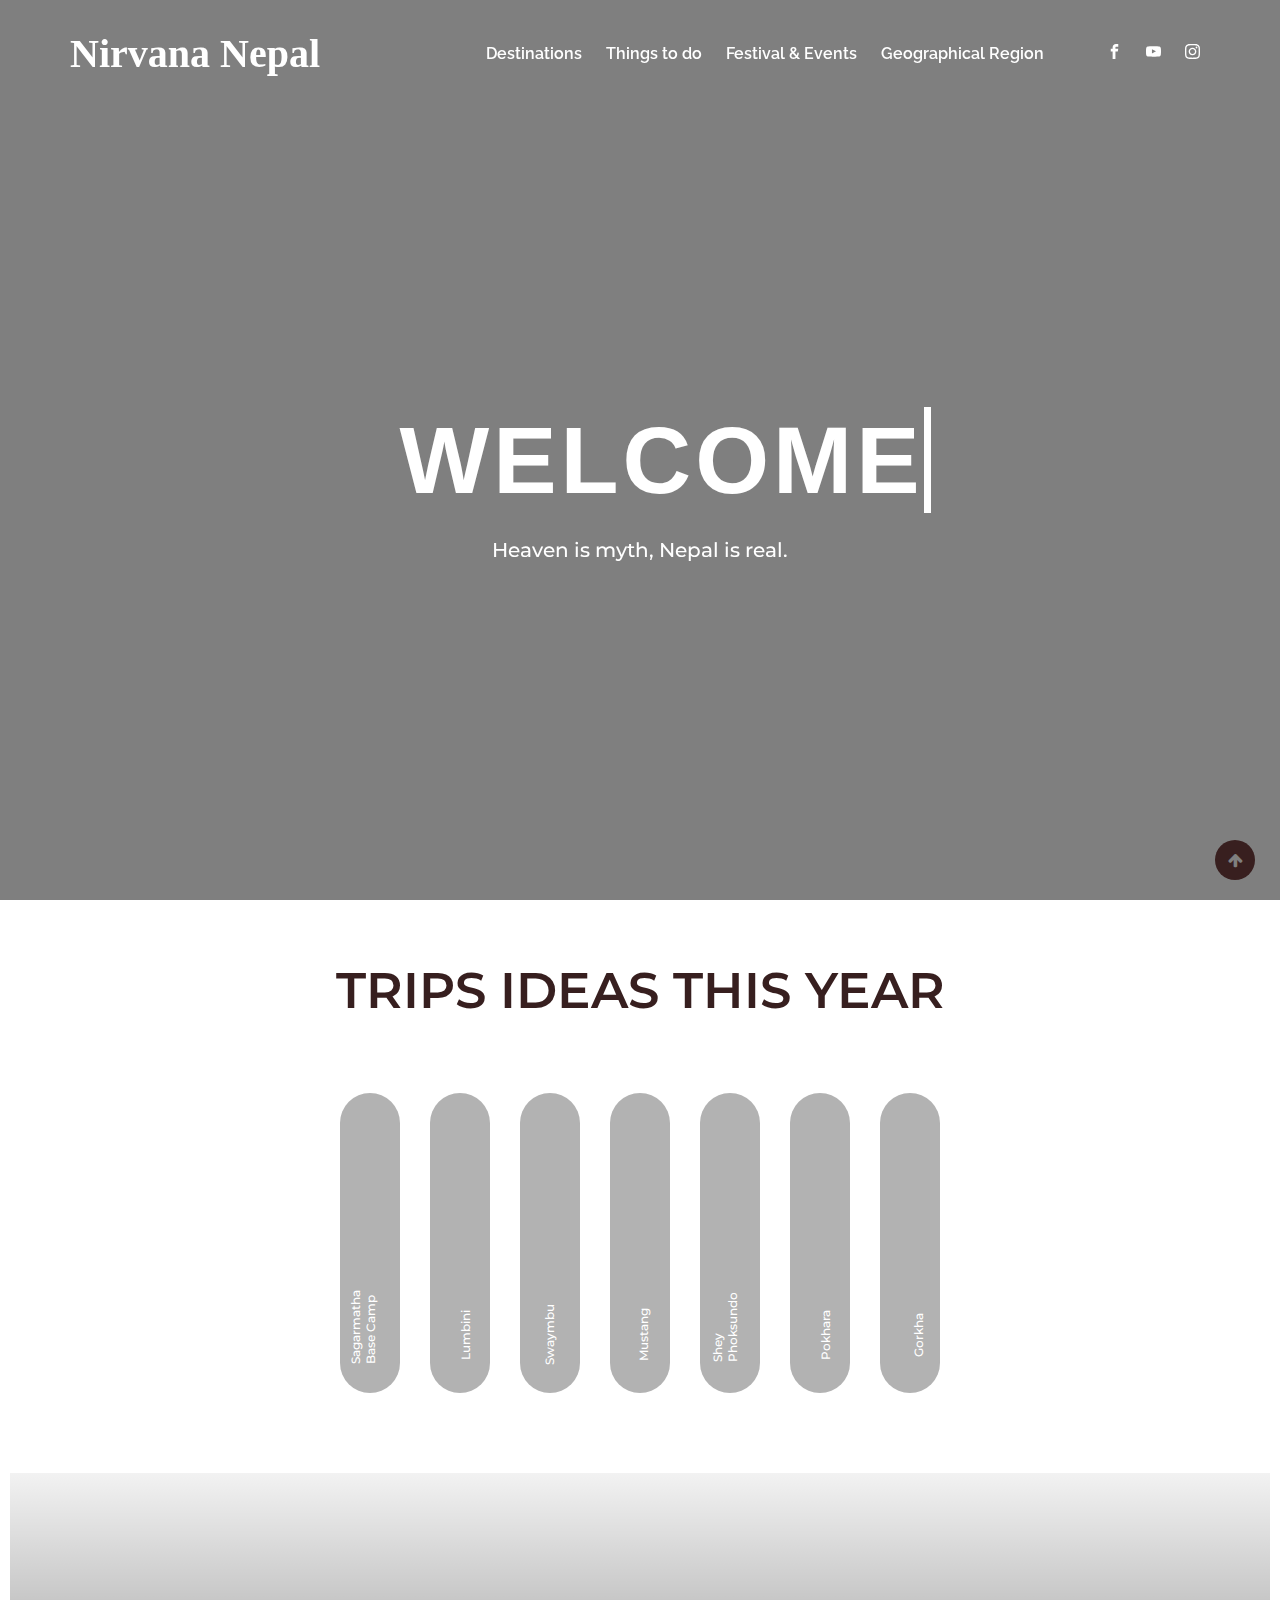
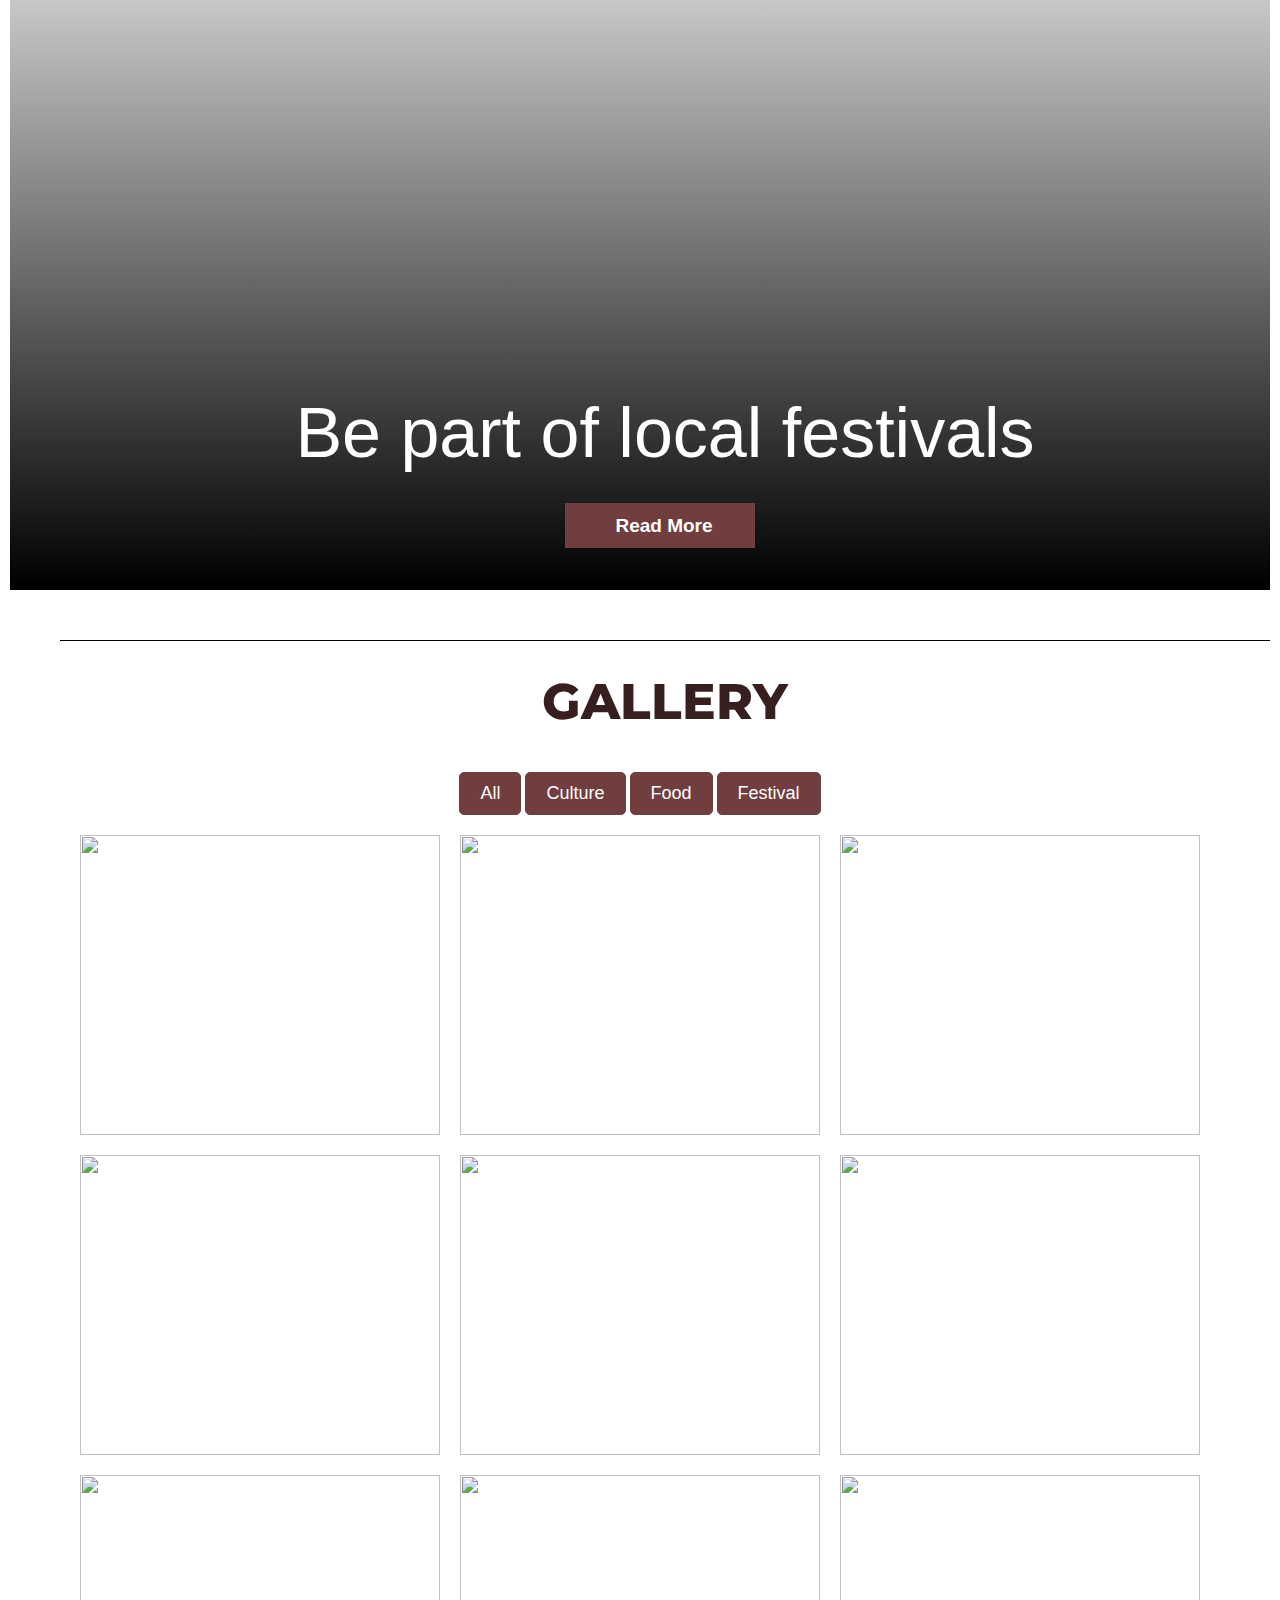
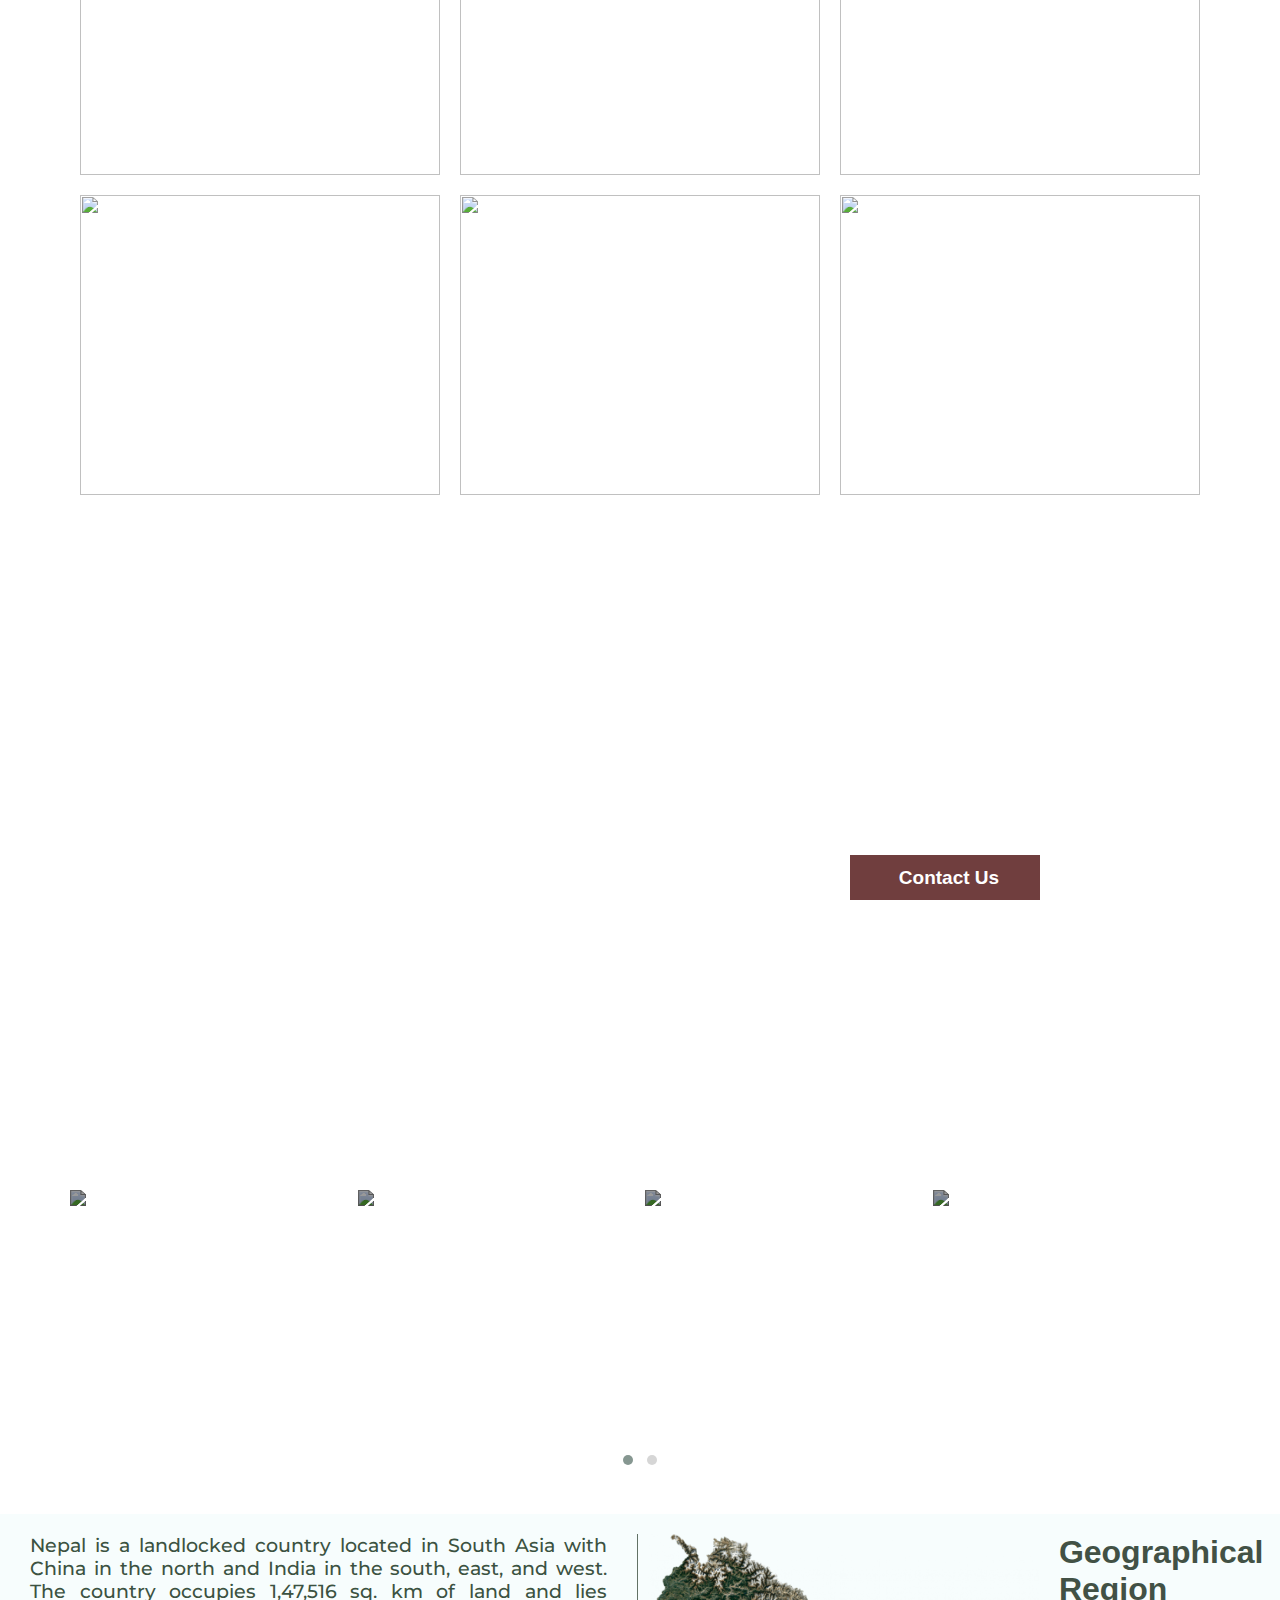
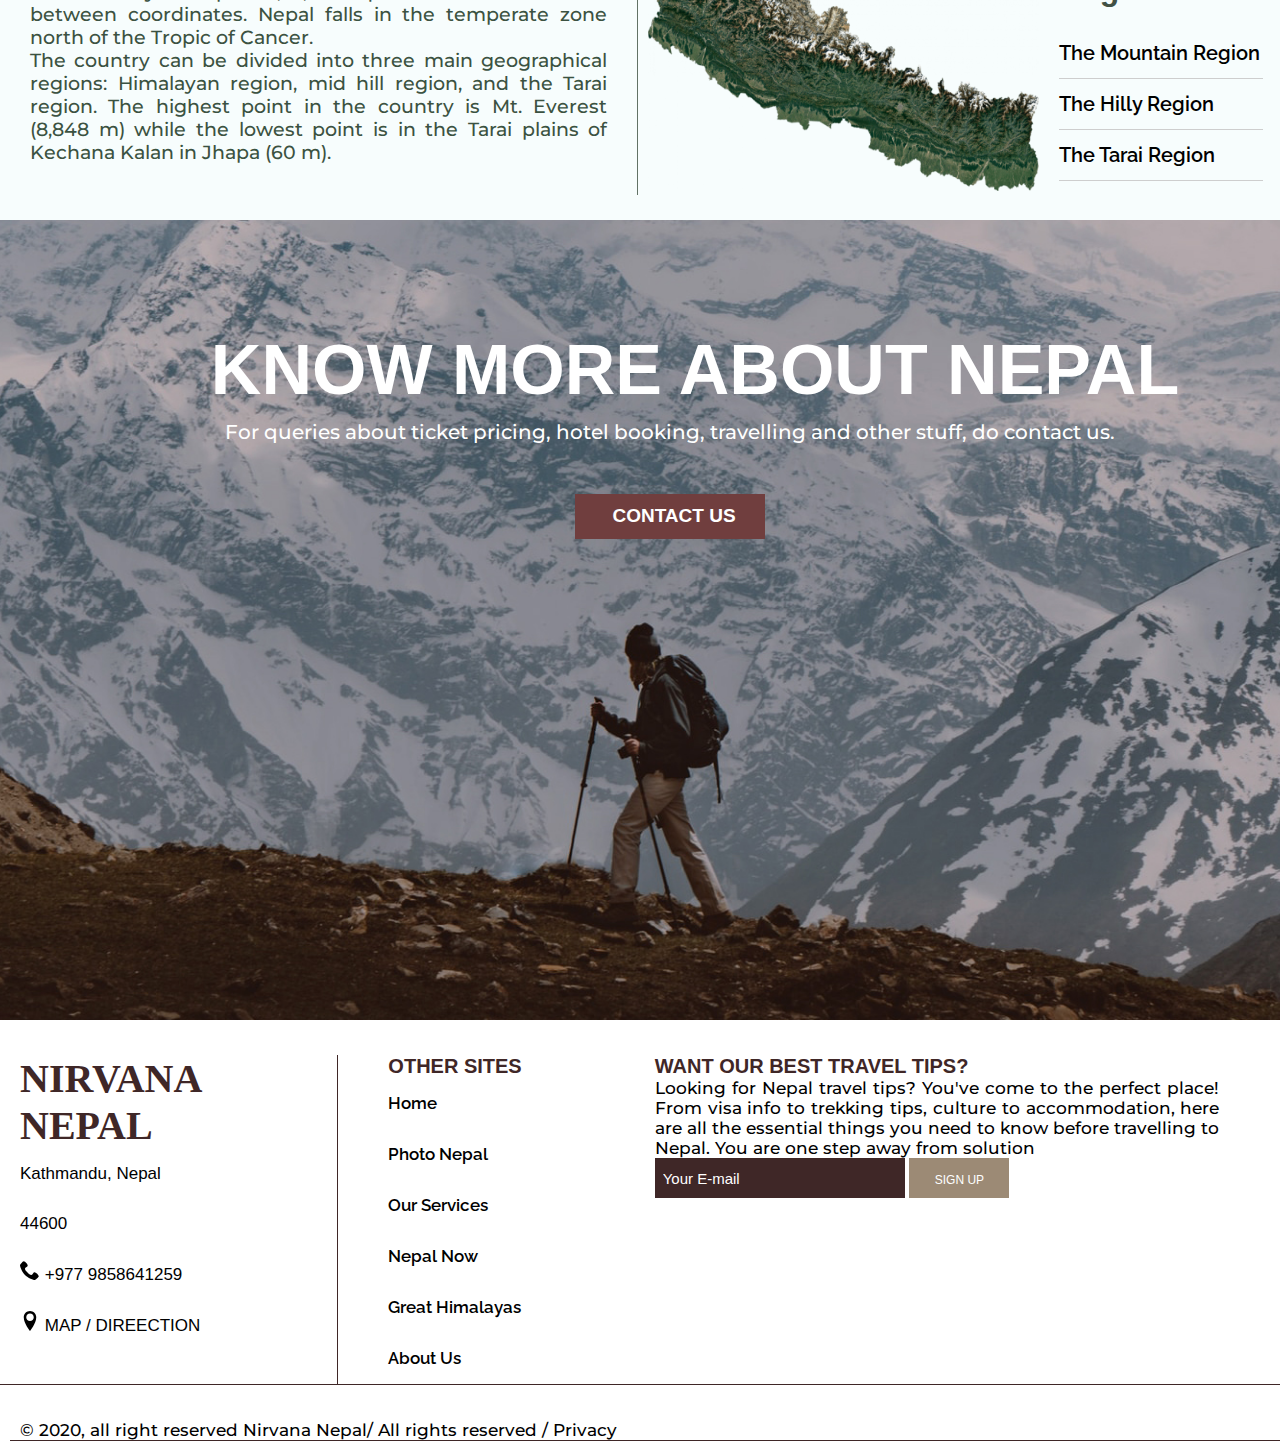
==== commit 7ebac347: "Update and rename index1.html to index.html" ====
--- a/index.html
+++ b/index.html
@@ -1,125 +1,422 @@
 <!DOCTYPE html>
 <html lang="en">
+
 <head>
-    <meta charset="UTF-8">
-    <meta http-equiv="X-UA-Compatible" content="IE=edge">
-    <meta name="viewport" content="width=device-width, initial-scale=1.0">
-    <title>website work</title>
-
-    <link rel="preconnect" href="https://fonts.googleapis.com">
-    <link rel="preconnect" href="https://fonts.gstatic.com" crossorigin>
-    <link href="https://fonts.googleapis.com/css2?family=Open+Sans:ital,wght@0,300;0,400;0,500;0,600;0,700;1,300;1,400&display=swap" rel="stylesheet">
-
-    <link rel="stylesheet" href="./css/style.css" />
-    <link rel="stylesheet" href="./css/grid.css" />
+    <title>Nepal Travel Website</title>
+    <meta charset="utf-8" />
+    <meta name="viewport" content="width=device-width, initial-scale=1.0" />
+    <link type="text/css" rel="stylesheet" href="css/style.css" />
+    <link type="text/css" rel="stylesheet" href="css/style2.css" />
+    <link type="text/css" rel="stylesheet" href="css/style3.css" />
+    <!-- <link type="text/css" rel="stylesheet" href="css/geostyle.css" /> -->
+    <link type="text/css" rel="stylesheet" href="css/grid.css" />
+    <link type="text/css" rel="stylesheet" href="css/font-awesome.min.css" />
+
+    <!--owl carousel-->
+    <link type="text/css" rel="stylesheet" href="css/owl.carousel.min.css" />
+    <link type="text/css" rel="stylesheet" href="css/owl.theme.default.min.css" />
+
+    <link type="image" rel="icon" href="images/holyday-bg.jpg" />
+    <link href="https://fonts.googleapis.com/css?family=Raleway:300,400,500,600,600i,700" rel="stylesheet">
+    <link href="https://fonts.googleapis.com/css?family=Montserrat:400,500,500i,600,600i" rel="stylesheet">
+    
 </head>
+
 <body>
-    <!-- <header class="header" id="header">
-        <div class="header__top">
-            <div class="row clearfix">
-                <div class="col col5">
-                    <span class="tagline-box">VISIT NEPAL 2022</span>
-                </div>
-                <ul class="social-media col col7">
-                    <li class="youtube">
-                        <a href="#" title="Youtube">
-                            <svg aria-hidden="true" role="img" width="32" height="32">
-                                <use xlink:href="#youtube" x="0" y="0"></use>   <!--# is id for css-->
-                            <!-- </svg>
-                        </a>
-                    </li>
-                    <li class="twitter">
-                        <a href="#" title="Twitter">
-                            <svg aria-hidden="true" role="img" width="32"  height="32">
-                                <use xlink:href="#twitter" x="0" y="0"></use>
+
+    <div id="arrow">
+        <i class="fa fa-arrow-up" aria-hidden="true"></i>
+    </div>
+
+    <nav>
+        <div class="container">
+            <div class="menu-par">
+                <div class="logo-par">
+                    <a href="index1.html">
+                        <h2>Nirvana Nepal</h2>
+                    </a>
+                </div>
+                <div class="nav">
+                    <ul>
+                        <li><a href="#tripidea" class="menu_hover">Destinations</a></li>
+                        <li><a  href="events.html" class="menu_hover">Things to do</a></li>
+                        <li><a class="menu_hover" href="#festival">Festival & Events</a></li>
+                        <li><a class="menu_hover" href="geographical.html">Geographical Region</a></li>
+                        <li class="twitter"><a href="#" title="Twitter">
+                            <svg aria-hidden="true" role="img" width="15" height="15">
+                                <use xlink:href="twitter" x="0" y="0"></use>
                             </svg>
-                        </a>
-                    </li>
-                    <li class="facebook">
-                        <a href="#" title="Facebook">
-                            <svg aria-hidden="true" role="img" width="32"  height="32">
+                        </a> </li>
+                        <li class="facebook"><a href="https://www.facebook.com/" title="Facebook">
+                            <svg aria-hidden="true" role="img" width="15" height="15">
                                 <use xlink:href="#facebook" x="0" y="0"></use>
                             </svg>
-                        </a>
-                    </li>   
-                    <li class="linkedin">
-                        <a href="#" title="LinkedIn">
-                            <svg aria-hidden="true" role="img" width="32"  height="32">
-                                <use xlink:href="#linkedin" x="0" y="0"></use>
+                        </a> </li>
+                        <li class="youtube"><a href="https://www.youtube.com/" title="Youtube">
+                            <svg aria-hidden="true" role="img" width="15" height="15">
+                                <use xlink:href="#youtube" x="0" y="0"></use>
                             </svg>
-                        </a>
-                    </li>
-                    <li class="instagram" >
-                        <a href="https://www.instagram.com/suraviii_/" title="Instagram">
-                            <svg aria-hidden="true" role="img" width="32"  height="32">
+                        </a> </li>
+                        
+                        <li class="instagram"><a href="https://www.instagram.com/" title="Instagram">
+                            <svg aria-hidden="true" role="img" width="15" height="15">
                                 <use xlink:href="#instagram" x="0" y="0"></use>
                             </svg>
-                        </a>
-                    </li>
-                </ul>
-            </div>
-        </div>
-        <div class ="header__main">
-            <div class="row clearfix">
-                <div class="col col4">
-                    <a href="/" title="Project Work" class="site-logo">
-                        <img src="./img/logo1.png" alt="Project Work" />
-                    </a>
-                </div>
-                <nav class="main-nav col col8"> 
+                        </a> </li>
+                    </ul>
+                    
+                </div>
+                <div class="toggle-btn">
+                    <i class="fa fa-bars"></i>
+                </div>
+            </div>
+        </div>
+    </nav>
+
+    <header>
+        <div class="conatiner">
+            <div class="home_header_info">
+                <h1 class="typewrite" data-period="2000" data-type='[ "Welcome To Nepal" ]'></h1>
+                <p>Heaven is myth, Nepal is real.</p>
+            </div>
+        </div>
+        <div class="video">
+            <video id="video" autoplay loop muted>
+                <source type="video/mp4" src="./images/nepalbeauty.mp4" />
+            </video>
+        </div>
+    </header>
+
+    <Section id="welcome_Sec">
+        <div class="container" id="tripidea">
+            <h2><span>Trips Ideas this year </span></h2>
+        </div>
+    </Section>
+
+    <Section id="slides_parent">
+        <div class="container">
+            <div class="slides">
+                <div class="slide_1">
+                    <div class="slide_info">
+                        <p>Sagarmatha Base Camp</p>
+                    </div>
+                </div>
+                <div class="slide_1 slide_2">
+                    <div class="slide_info">
+                        <p>Lumbini</p>
+                    </div>
+                </div>
+                <div class="slide_1 slide_3">
+                    <div class="slide_info">
+                        <p>Swaymbu</p>
+                    </div>
+                </div>
+                <div class="slide_1 slide_4">
+                    <div class="slide_info">
+                        <p>Mustang</p>
+                    </div>
+                </div>
+                <div class="slide_1 slide_5">
+                    <div class="slide_info">
+                        <p>Shey Phoksundo</p>
+                    </div>
+                </div>
+                <div class="slide_1 slide_6">
+                    <div class="slide_info">
+                        <p>Pokhara</p>
+                    </div>
+                </div>
+                <div class="slide_1 slide_7">
+                    <div class="slide_info">
+                        <p>Gorkha</p>
+                    </div>
+                </div>
+            </div>
+        </div>
+    </Section>
+
+
+    <div class="row clearfix">
+        <div class="col col12">
+            <div class="lakhe">
+                <h1 class="lakhe-title">Be part of local festivals</h1>
+                <div class="button-lakhe">
+                   <a href="#festival"> <button type="submit" id="submit-1" name="submit"><b>Read More</b></button></a>
+                </div>
+            </div>
+            
+        </div>
+    </div>
+
+    <div class="row clearfix">
+        <div class="col col12">
+        <div class="header-gallery">
+            <center><h1>Gallery</h1></center>
+        </div>
+    </div>
+    </div>
+        <section id="gallery">
+            <div class="container">
+            
+                <div class="row">
+                    <div align="center">
+                        <button class="btn filter-button active" data-filter="all">All</button>
+                        <button class="btn filter-button" data-filter="hdpe">Culture </button>
+                        <button class="btn filter-button" data-filter="sprinkle">Food</button>
+                        <button class="btn filter-button" data-filter="spray" id="festival">Festival</button>
+                    </div>
+    
+                    <div class="filter-gal-par">
+                        <div class="gallery_product col-lg-4 col-md-4 col-sm-4 col-xs-6 filter hdpe">
+                            <img src="images/Nepal/next/gaijatra.jpg" class="img-responsive">
+                        </div>
+    
+                        <div class="gallery_product col-lg-4 col-md-4 col-sm-4 col-xs-6 filter sprinkle">
+                            <img src="images/Nepal/next/selroti.jpg" class="img-responsive">
+                        </div>
+    
+                        <div class="gallery_product col-lg-4 col-md-4 col-sm-4 col-xs-6 filter hdpe">
+                            <img src="images/Nepal/next/tharu.jpg" class="img-responsive">
+                        </div>
+    
+                        <div class="gallery_product col-lg-4 col-md-4 col-sm-4 col-xs-6 filter spray">
+                            <img src="images/Nepal/next/dashain.jpg" class="img-responsive">
+                        </div>
+    
+                        <div class="gallery_product col-lg-4 col-md-4 col-sm-4 col-xs-6 filter sprinkle">
+                            <img src="images/Nepal/next/momo.jpg" class="img-responsive">
+                        </div>
+    
+                        <div class="gallery_product col-lg-4 col-md-4 col-sm-4 col-xs-6 filter spray">
+                            <img src="images/Nepal/next/tihar.jpg" class="img-responsive">
+                        </div>
+    
+                        <div class="gallery_product col-lg-4 col-md-4 col-sm-4 col-xs-6 filter sprinkle">
+                            <img src="images/Nepal/next/yomari.jpg" class="img-responsive">
+                        </div>
+    
+                        <div class="gallery_product col-lg-4 col-md-4 col-sm-4 col-xs-6 filter hdpe">
+                            <img src="images/Nepal/next/kumari.jpg" class="img-responsive">
+                        </div>
+    
+                        <div class="gallery_product col-lg-4 col-md-4 col-sm-4 col-xs-6 filter spray">
+                            <img src="images/Nepal/next/rath.jpg" class="img-responsive">
+                        </div>
+    
+                        <div class="gallery_product col-lg-4 col-md-4 col-sm-4 col-xs-6 filter hdpe">
+                            <img src="images/Nepal/next/tamang.jpg" class="img-responsive">
+                        </div>
+    
+                        <div class="gallery_product col-lg-4 col-md-4 col-sm-4 col-xs-6 filter sprinkle">
+                            <img src="images/Nepal/next/samebaji.jpg" class="img-responsive">
+                        </div>
+    
+                        <div class="gallery_product col-lg-4 col-md-4 col-sm-4 col-xs-6 filter spray">
+                            <img src="images/Nepal/next/holi1.jpg" class="img-responsive">
+                        </div>
+                    </div>
+                </div>
+            </div>
+        </section>
+
+    <section id="explore-fiji">
+        <div class="container">
+            <div class="explore-content-par">
+                <div class="explore-info">
+                    <h3>Book Now </h3>
+                    <div id="clockdiv">
+                        <div>
+                            <span class="days"></span>
+                            <div class="smalltext">Days</div>
+                        </div>
+                        <div>
+                            <span class="hours"></span>
+                            <div class="smalltext">Hours</div>
+                        </div>
+                        <div>
+                            <span class="minutes"></span>
+                            <div class="smalltext">Minutes</div>
+                        </div>
+                        <div>
+                            <span class="seconds"></span>
+                            <div class="smalltext">Seconds</div>
+                        </div>
+                    </div>
+                </div>
+
+                
+                
+                <div class="counter-form">
+                    <div class="booknow">
+                        <p>Contact Us for some exciting offers on your trip to Nepal. Offer validates till the end of August. So hurry up and start booking.</p>
+                    </div>  
+                    <div class="button-lakhe">
+                       <a href="contactform.html"> <button type="submit" id="submit-1" name="submit"><b>Contact Us</b></button></a>
+                    </div>
+                </div>
+            </div>
+        </div>
+    </section>
+    
+        
+    
+
+    
+
+    <section id="nepal-holyday">
+        <div class="container">
+            <h3>Come visit Nepal</h3>
+            <div class="owl-carousel owl-theme">
+                <div class="item">
+                    <div class="owl-img-par">
+                        <img src="images/Nepal/kathmandu.jpg" class="img-responsive" />
+                        <div class="owl-img-info">
+                            <h3>Kathmandu</h3>
+                        </div>
+                    </div>
+                </div>
+                <div class="item">
+                    <div class="owl-img-par">
+                        <img src="images/Nepal/patan.jpg" class="img-responsive" />
+                        <div class="owl-img-info">
+                            <h3>Patan</h3>
+                        </div>
+                    </div>
+                </div>
+                <div class="item">
+                    <div class="owl-img-par">
+                        <img src="images/Nepal/bhaktapur.jpg" class="img-responsive" />
+                        <div class="owl-img-info">
+                            <h3>Bhaktapur</h3>
+                        </div>
+                    </div>
+                </div>
+                <div class="item">
+                    <div class="owl-img-par">
+                        <img src="images/Nepal/pashupatinath.jpg" class="img-responsive" />
+                        <div class="owl-img-info">
+                            <h3>Pashupatinath</h3>
+                        </div>
+                    </div>
+                </div>
+                <div class="item">
+                    <div class="owl-img-par">
+                        <img src="images/Nepal/boudha.jpg" class="img-responsive" />
+                        <div class="owl-img-info">
+                            <h3>Boudhanath</h3>
+                        </div>
+                    </div>
+                </div>
+                <div class="item">
+                    <div class="owl-img-par">
+                        <img src="images/Nepal/changu.jpg" class="img-responsive" />
+                        <div class="owl-img-info">
+                            <h3>Changu Narayan</h3>
+                        </div>
+                    </div>
+                </div>
+            </div>
+        </div>
+    </section>
+
+    <!-- <section id="blog">
+        <div class="container" id="updates">
+            <h3>Travel Updates</h3>
+            <div id="blog-par">
+                <div class="blog-content">
+                    <div class="blog-img">
+                        <img class="img-responsive" src="images/slider/bangcok.jpg" />
+                    </div>
+                    <div class="blog-info">
+                        <ul>
+                            <li>Mark Twain</li>
+                            <li>20.11.2017</li>
+                        </ul>
+                        <h4>Pri oportere scribentur eu</h4>
+                        <p>Cu eum alia elit, usu in eius appareat, deleniti sapientem honestatis eos ex. In ius esse ullum vidisse....</p>
+                    </div>
+                </div>
+                <div class="blog-content">
+                    <div class="blog-img">
+                        <img class="img-responsive" src="images/slider/bangcok.jpg" />
+                    </div>
+                    <div class="blog-info">
+                        <ul>
+                            <li>Mark Twain</li>
+                            <li>20.11.2017</li>
+                        </ul>
+                        <h4>Pri oportere scribentur eu</h4>
+                        <p>Cu eum alia elit, usu in eius appareat, deleniti sapientem honestatis eos ex. In ius esse ullum vidisse....</p>
+                    </div>
+                </div>
+            </div>
+            <div id="blog-par">
+                <div class="blog-content">
+                    <div class="blog-img">
+                        <img class="img-responsive" src="images/slider/bangcok.jpg" />
+                    </div>
+                    <div class="blog-info">
+                        <ul>
+                            <li>Mark Twain</li>
+                            <li>20.11.2017</li>
+                        </ul>
+                        <h4>Pri oportere scribentur eu</h4>
+                        <p>Cu eum alia elit, usu in eius appareat, deleniti sapientem honestatis eos ex. In ius esse ullum vidisse....</p>
+                    </div>
+                </div>
+                <div class="blog-content">
+                    <div class="blog-img">
+                        <img class="img-responsive" src="images/slider/bangcok.jpg" />
+                    </div>
+                    <div class="blog-info">
+                        <ul>
+                            <li>Mark Twain</li>
+                            <li>20.11.2017</li>
+                        </ul>
+                        <h4>Pri oportere scribentur eu</h4>
+                        <p>Cu eum alia elit, usu in eius appareat, deleniti sapientem honestatis eos ex. In ius esse ullum vidisse....</p>
+                    </div>
+                </div>
+            </div>
+        </div>
+    </section>
+
+    <footer>
+        <div class="container">
+            <div class="footer-par">
+                <div class="footer-1">
+                    <h2>Travel</h2>
+                </div>
+                <div class="footer-2 fot-info">
+                    <h3>Tourism Fiji</h3>
                     <ul>
-                        <li><a href="#" title="Home">Home</a></li>
-                        <li><a href="#" title="About Us">About Us</a></li>
-                        <li><a href="#" title="Our Services">Our Services</a></li>
-                        <li><a href="#" title="Blog">Blog</a></li>
-                        <li><a href="#" title="Gallery">Gallery</a></li>   
-                        <li><a href="#" title="Contact Us">Contact Us</a></li>   
+                        <li><a href="#">Tourism Fiji One</a></li>
+                        <li><a href="#">Tourism Fiji Two</a></li>
+                        <li><a href="#">Tourism Fiji Three</a></li>
+                        <li><a href="#">Tourism Fiji Four</a></li>
                     </ul>
-                </nav>
-                
-            </div> 
-        </div> 
-    </header> --> 
-    
-   <!--<div class="billboard">  billboard_item is snake case
-    <div class="billboard__item">
-        <h1 class="billbord__title">WELCOME TO NEPAL</h1>
-            <div class="billboard_text">
-                <p>Whether you have a question about features, trails, pricing, need demo 
-                our team is ready to answer</p>
-             </div>
-             <form action="page.html" method="get" name="contact_form">
-                <div class="button_group1">
-                    <button type="submit" id="submit-11" name="submit"><b>LEARN MORE</b></button>
-                    
-                </div>     
-            </form>
-    </div>    
-</div>-->
-
-    <!-- <div class="welcome-block">
-            <div class="welcome__content clearfix">
-                    <div class="col col5">
-                        <h2 class="welcome__title"> Welcome To Nagarjuna </h2>
-                             <div class="welcome__text">
-                                <p>On behalf of our faculty and staff, welcome to Nexr Group of Educational Organisations. Your success matters to us, and we are here to help guide to your ultimate educational and career best goals and help  
-                                   for brighterr future and to have a easy path Lorem ipsum dolor, sit amet consectetur adipisicing elit. Magnam autem exercitationem reprehenderit! Ipsa consequatur nemo eum ea aut sapiente placeat, asperiores corporis quasi repellat cumque officia vero, iusto voluptate unde!
-                                </p>
-                            </div>
-                          <div class="btn">   
-                                <a href="#" title="Read More" class="button">Read More</a>
-                         </div>  
-                     </div>
-                       
-          <div class="welcome__item">
-                  <div class="col col7 ">
-                      <img src="./upload/welcome_photo.jpg" alt=" Welcome To Nagarjuna"/>
-                  </div>  
-            </div>  
-        </div>                
-    </div>   -->
-    
-    
+                </div>
+                <div class="footer-3 fot-info">
+                    <h3>Find Your Happy</h3>
+                    <ul>
+                        <li><a href="#">Tourism Fiji One</a></li>
+                        <li><a href="#">Tourism Fiji Two</a></li>
+                        <li><a href="#">Tourism Fiji Three</a></li>
+                    </ul>
+                </div>
+                <div class="footer-4 fot-info">
+                    <h3>Need Help?</h3>
+                    <ul>
+                        <li><a href="#">Tourism Fiji One</a></li>
+                        <li><a href="#">Tourism Fiji Two</a></li>
+                    </ul>
+                </div>
+            </div>
+        </div>
+        <p class="copyright">Copyright © 2021 Travel</p>
+    </footer> -->
+
+
     <div class="map-block">
         <div class="map__content clearfix"> 
             <div class="map-para col col6">
@@ -155,7 +452,6 @@
         </div>
     </div>
 
-    
     <div class="form-block">
         <div class="form__content">
                 <h1 class="form__title">KNOW MORE ABOUT NEPAL</h1>
@@ -209,8 +505,8 @@
                                     <div class="content-box2">
                                         <h4 class="links">OTHER SITES</h4>
                                         <ul class="footer-list2">
-                                            <li><a href="page.html" title="Home">Home</a></li>
-                                            <li><a href="page.html" title="web_design">Photo Nepal</a></li>
+                                            <li><a href="index1.html" title="Home">Home</a></li>
+                                            <li><a href="#festival" title="web_design">Photo Nepal</a></li>
                                             <li><a href="page.html" title="Our Services">Our Services</a></li>
                                             <li><a href="page.html" title="Blog">Nepal Now</a></li>
                                             <li><a href="page.html" title="digital_marketing">Great Himalayas</a></li>   
@@ -256,30 +552,30 @@
              
             <symbol id="youtube" viewBox="0 0 32 32">  
                 <title>youtube</title>
-                <path fill="black"  d="M31.681 9.6c0 0-0.313-2.206-1.275-3.175-1.219-1.275-2.581-1.281-3.206-1.356-4.475-0.325-11.194-0.325-11.194-0.325h-0.012c0 0-6.719 0-11.194 0.325-0.625 0.075-1.987 0.081-3.206 1.356-0.963 0.969-1.269 3.175-1.269 3.175s-0.319 2.588-0.319 5.181v2.425c0 2.587 0.319 5.181 0.319 5.181s0.313 2.206 1.269 3.175c1.219 1.275 2.819 1.231 3.531 1.369 2.563 0.244 10.881 0.319 10.881 0.319s6.725-0.012 11.2-0.331c0.625-0.075 1.988-0.081 3.206-1.356 0.962-0.969 1.275-3.175 1.275-3.175s0.319-2.587 0.319-5.181v-2.425c-0.006-2.588-0.325-5.181-0.325-5.181zM12.694 20.15v-8.994l8.644 4.513-8.644 4.481z"></path>
-            </symbol>
-            <symbol id="twitter" viewBox="0 0 32 32">
+                <path fill="currentColor"  d="M31.681 9.6c0 0-0.313-2.206-1.275-3.175-1.219-1.275-2.581-1.281-3.206-1.356-4.475-0.325-11.194-0.325-11.194-0.325h-0.012c0 0-6.719 0-11.194 0.325-0.625 0.075-1.987 0.081-3.206 1.356-0.963 0.969-1.269 3.175-1.269 3.175s-0.319 2.588-0.319 5.181v2.425c0 2.587 0.319 5.181 0.319 5.181s0.313 2.206 1.269 3.175c1.219 1.275 2.819 1.231 3.531 1.369 2.563 0.244 10.881 0.319 10.881 0.319s6.725-0.012 11.2-0.331c0.625-0.075 1.988-0.081 3.206-1.356 0.962-0.969 1.275-3.175 1.275-3.175s0.319-2.587 0.319-5.181v-2.425c-0.006-2.588-0.325-5.181-0.325-5.181zM12.694 20.15v-8.994l8.644 4.513-8.644 4.481z"></path>
+            </symbol>
+            <!-- <symbol id="twitter" viewBox="0 0 32 32">
                 <title>twitter</title>
-                <path fill="black" d="M32 7.075c-1.175 0.525-2.444 0.875-3.769 1.031 1.356-0.813 2.394-2.1 2.887-3.631-1.269 0.75-2.675 1.3-4.169 1.594-1.2-1.275-2.906-2.069-4.794-2.069-3.625 0-6.563 2.938-6.563 6.563 0 0.512 0.056 1.012 0.169 1.494-5.456-0.275-10.294-2.888-13.531-6.862-0.563 0.969-0.887 2.1-0.887 3.3 0 2.275 1.156 4.287 2.919 5.463-1.075-0.031-2.087-0.331-2.975-0.819 0 0.025 0 0.056 0 0.081 0 3.181 2.263 5.838 5.269 6.437-0.55 0.15-1.131 0.231-1.731 0.231-0.425 0-0.831-0.044-1.237-0.119 0.838 2.606 3.263 4.506 6.131 4.563-2.25 1.762-5.075 2.813-8.156 2.813-0.531 0-1.050-0.031-1.569-0.094 2.913 1.869 6.362 2.95 10.069 2.95 12.075 0 18.681-10.006 18.681-18.681 0-0.287-0.006-0.569-0.019-0.85 1.281-0.919 2.394-2.075 3.275-3.394z"></path>
-            </symbol>
+                <path fill="currentColor" d="M32 7.075c-1.175 0.525-2.444 0.875-3.769 1.031 1.356-0.813 2.394-2.1 2.887-3.631-1.269 0.75-2.675 1.3-4.169 1.594-1.2-1.275-2.906-2.069-4.794-2.069-3.625 0-6.563 2.938-6.563 6.563 0 0.512 0.056 1.012 0.169 1.494-5.456-0.275-10.294-2.888-13.531-6.862-0.563 0.969-0.887 2.1-0.887 3.3 0 2.275 1.156 4.287 2.919 5.463-1.075-0.031-2.087-0.331-2.975-0.819 0 0.025 0 0.056 0 0.081 0 3.181 2.263 5.838 5.269 6.437-0.55 0.15-1.131 0.231-1.731 0.231-0.425 0-0.831-0.044-1.237-0.119 0.838 2.606 3.263 4.506 6.131 4.563-2.25 1.762-5.075 2.813-8.156 2.813-0.531 0-1.050-0.031-1.569-0.094 2.913 1.869 6.362 2.95 10.069 2.95 12.075 0 18.681-10.006 18.681-18.681 0-0.287-0.006-0.569-0.019-0.85 1.281-0.919 2.394-2.075 3.275-3.394z"></path>
+            </symbol> -->
 
             <symbol id="facebook" viewBox="0 0 32 32">
                 <title>facebook</title>
-                <path fill="black" d="M19 6h5v-6h-5c-3.86 0-7 3.14-7 7v3h-4v6h4v16h6v-16h5l1-6h-6v-3c0-0.542 0.458-1 1-1z"></path>
+                <path fill="currentColor" d="M19 6h5v-6h-5c-3.86 0-7 3.14-7 7v3h-4v6h4v16h6v-16h5l1-6h-6v-3c0-0.542 0.458-1 1-1z"></path>
             </symbol>
 
             <symbol id="linkedin" viewBox="0 0 32 32">
                 <title>linkedin</title>
-                <path fill="black" d="M12 12h5.535v2.837h0.079c0.77-1.381 2.655-2.837 5.464-2.837 5.842 0 6.922 3.637 6.922 8.367v9.633h-5.769v-8.54c0-2.037-0.042-4.657-3.001-4.657-3.005 0-3.463 2.218-3.463 4.509v8.688h-5.767v-18z"></path>
-                <path fill="black" d="M2 12h6v18h-6v-18z"></path>
-                <path fill="black" d="M8 7c0 1.657-1.343 3-3 3s-3-1.343-3-3c0-1.657 1.343-3 3-3s3 1.343 3 3z"></path>
+                <path fill="currentColor" d="M12 12h5.535v2.837h0.079c0.77-1.381 2.655-2.837 5.464-2.837 5.842 0 6.922 3.637 6.922 8.367v9.633h-5.769v-8.54c0-2.037-0.042-4.657-3.001-4.657-3.005 0-3.463 2.218-3.463 4.509v8.688h-5.767v-18z"></path>
+                <path fill="currentColor" d="M2 12h6v18h-6v-18z"></path>
+                <path fill="currentColor" d="M8 7c0 1.657-1.343 3-3 3s-3-1.343-3-3c0-1.657 1.343-3 3-3s3 1.343 3 3z"></path>
             </symbol>
 
             <symbol id="instagram" viewBox="0 0 32 32">
                 <title>instagram</title>
-                <path fill="black" d="M16 2.881c4.275 0 4.781 0.019 6.462 0.094 1.563 0.069 2.406 0.331 2.969 0.55 0.744 0.288 1.281 0.638 1.837 1.194 0.563 0.563 0.906 1.094 1.2 1.838 0.219 0.563 0.481 1.412 0.55 2.969 0.075 1.688 0.094 2.194 0.094 6.463s-0.019 4.781-0.094 6.463c-0.069 1.563-0.331 2.406-0.55 2.969-0.288 0.744-0.637 1.281-1.194 1.837-0.563 0.563-1.094 0.906-1.837 1.2-0.563 0.219-1.413 0.481-2.969 0.55-1.688 0.075-2.194 0.094-6.463 0.094s-4.781-0.019-6.463-0.094c-1.563-0.069-2.406-0.331-2.969-0.55-0.744-0.288-1.281-0.637-1.838-1.194-0.563-0.563-0.906-1.094-1.2-1.837-0.219-0.563-0.481-1.413-0.55-2.969-0.075-1.688-0.094-2.194-0.094-6.463s0.019-4.781 0.094-6.463c0.069-1.563 0.331-2.406 0.55-2.969 0.288-0.744 0.638-1.281 1.194-1.838 0.563-0.563 1.094-0.906 1.838-1.2 0.563-0.219 1.412-0.481 2.969-0.55 1.681-0.075 2.188-0.094 6.463-0.094zM16 0c-4.344 0-4.887 0.019-6.594 0.094-1.7 0.075-2.869 0.35-3.881 0.744-1.056 0.412-1.95 0.956-2.837 1.85-0.894 0.888-1.438 1.781-1.85 2.831-0.394 1.019-0.669 2.181-0.744 3.881-0.075 1.713-0.094 2.256-0.094 6.6s0.019 4.887 0.094 6.594c0.075 1.7 0.35 2.869 0.744 3.881 0.413 1.056 0.956 1.95 1.85 2.837 0.887 0.887 1.781 1.438 2.831 1.844 1.019 0.394 2.181 0.669 3.881 0.744 1.706 0.075 2.25 0.094 6.594 0.094s4.888-0.019 6.594-0.094c1.7-0.075 2.869-0.35 3.881-0.744 1.050-0.406 1.944-0.956 2.831-1.844s1.438-1.781 1.844-2.831c0.394-1.019 0.669-2.181 0.744-3.881 0.075-1.706 0.094-2.25 0.094-6.594s-0.019-4.887-0.094-6.594c-0.075-1.7-0.35-2.869-0.744-3.881-0.394-1.063-0.938-1.956-1.831-2.844-0.887-0.887-1.781-1.438-2.831-1.844-1.019-0.394-2.181-0.669-3.881-0.744-1.712-0.081-2.256-0.1-6.6-0.1v0z"></path>
-                <path fill="black" d="M16 7.781c-4.537 0-8.219 3.681-8.219 8.219s3.681 8.219 8.219 8.219 8.219-3.681 8.219-8.219c0-4.537-3.681-8.219-8.219-8.219zM16 21.331c-2.944 0-5.331-2.387-5.331-5.331s2.387-5.331 5.331-5.331c2.944 0 5.331 2.387 5.331 5.331s-2.387 5.331-5.331 5.331z"></path>
-                 <path fill="black" d="M26.462 7.456c0 1.060-0.859 1.919-1.919 1.919s-1.919-0.859-1.919-1.919c0-1.060 0.859-1.919 1.919-1.919s1.919 0.859 1.919 1.919z"></path>
+                <path fill="currentColor" d="M16 2.881c4.275 0 4.781 0.019 6.462 0.094 1.563 0.069 2.406 0.331 2.969 0.55 0.744 0.288 1.281 0.638 1.837 1.194 0.563 0.563 0.906 1.094 1.2 1.838 0.219 0.563 0.481 1.412 0.55 2.969 0.075 1.688 0.094 2.194 0.094 6.463s-0.019 4.781-0.094 6.463c-0.069 1.563-0.331 2.406-0.55 2.969-0.288 0.744-0.637 1.281-1.194 1.837-0.563 0.563-1.094 0.906-1.837 1.2-0.563 0.219-1.413 0.481-2.969 0.55-1.688 0.075-2.194 0.094-6.463 0.094s-4.781-0.019-6.463-0.094c-1.563-0.069-2.406-0.331-2.969-0.55-0.744-0.288-1.281-0.637-1.838-1.194-0.563-0.563-0.906-1.094-1.2-1.837-0.219-0.563-0.481-1.413-0.55-2.969-0.075-1.688-0.094-2.194-0.094-6.463s0.019-4.781 0.094-6.463c0.069-1.563 0.331-2.406 0.55-2.969 0.288-0.744 0.638-1.281 1.194-1.838 0.563-0.563 1.094-0.906 1.838-1.2 0.563-0.219 1.412-0.481 2.969-0.55 1.681-0.075 2.188-0.094 6.463-0.094zM16 0c-4.344 0-4.887 0.019-6.594 0.094-1.7 0.075-2.869 0.35-3.881 0.744-1.056 0.412-1.95 0.956-2.837 1.85-0.894 0.888-1.438 1.781-1.85 2.831-0.394 1.019-0.669 2.181-0.744 3.881-0.075 1.713-0.094 2.256-0.094 6.6s0.019 4.887 0.094 6.594c0.075 1.7 0.35 2.869 0.744 3.881 0.413 1.056 0.956 1.95 1.85 2.837 0.887 0.887 1.781 1.438 2.831 1.844 1.019 0.394 2.181 0.669 3.881 0.744 1.706 0.075 2.25 0.094 6.594 0.094s4.888-0.019 6.594-0.094c1.7-0.075 2.869-0.35 3.881-0.744 1.050-0.406 1.944-0.956 2.831-1.844s1.438-1.781 1.844-2.831c0.394-1.019 0.669-2.181 0.744-3.881 0.075-1.706 0.094-2.25 0.094-6.594s-0.019-4.887-0.094-6.594c-0.075-1.7-0.35-2.869-0.744-3.881-0.394-1.063-0.938-1.956-1.831-2.844-0.887-0.887-1.781-1.438-2.831-1.844-1.019-0.394-2.181-0.669-3.881-0.744-1.712-0.081-2.256-0.1-6.6-0.1v0z"></path>
+                <path fill="currentColor" d="M16 7.781c-4.537 0-8.219 3.681-8.219 8.219s3.681 8.219 8.219 8.219 8.219-3.681 8.219-8.219c0-4.537-3.681-8.219-8.219-8.219zM16 21.331c-2.944 0-5.331-2.387-5.331-5.331s2.387-5.331 5.331-5.331c2.944 0 5.331 2.387 5.331 5.331s-2.387 5.331-5.331 5.331z"></path>
+                 <path fill="currentColor" d="M26.462 7.456c0 1.060-0.859 1.919-1.919 1.919s-1.919-0.859-1.919-1.919c0-1.060 0.859-1.919 1.919-1.919s1.919 0.859 1.919 1.919z"></path>
             </symbol>
 
             <symbol id="user" viewbox="0 0 32 32">
@@ -305,8 +601,9 @@
         </defs>
     </svg>
 
-
- 
-    
+    <script type="text/javascript" src="js/jquery-3.1.1.min.js"></script>
+    <script type="text/javascript" src="js/owl.carousel.min.js"></script>
+    <script type="text/javascript" src="js/extrenaljq.js"></script>
 </body>
-</html>+
+</html>
--- a/css/style2.css
+++ b/css/style2.css
@@ -0,0 +1,1149 @@
+:root {
+    --primary-color:#2199BC;  /*2199BC*/
+    --secondary-color:#bc4521;
+    --white-color:#fff;
+    --black-color:#000;
+      
+    --body-font-family:"Open Sans",sans-serif;  /*sans-serif is fallback or back up*/
+    --heading-font-family:"Poppins",sans-serif; /*suru ma poppins load hunxa tyo load bhayena ki sans-serif load hunxa*/
+}
+*{
+    box-sizing: border-box;
+}
+body{
+    margin: 0;
+   
+}
+img{                               /*bina (.)img its a tag instead of a class*/
+    max-width: 100%;
+}
+
+.header__top {
+    background-color:rgb(255, 255, 255); 
+   /* opacity: 85%;  */
+    /* padding: 10px; */
+}
+.header__top .row{
+    display: flex;           /*horizonttal matra rakhxa*/
+    flex-wrap: wrap;        /*so we add this*/
+    align-items: center;
+}
+
+.tagline-box {
+    font-size:20px;
+    font-family: var(--body-font-family);
+    color: rgb(31, 64, 92);
+    font-weight: 900;
+}
+.social-media {
+
+    padding-left: 0;
+    margin-top: 0;
+    margin-bottom: 0;
+    list-style:none;
+    text-align: right;
+}
+.social-media li{
+    display: inline-block;
+    padding: 6px;
+
+}
+.social-media svg{
+    width: 18px;
+    height: 18px;
+    color:var(--white-color);
+}
+.header__main .row{      /*header ko bhitra ho row so space ra dot deko*/
+    display:flex;           /*display flex le tala line ma jharna didaina*/
+    flex-wrap: wrap;
+    align-items: center;
+}
+.header__main{
+    /* padding-top: 10px; */
+    padding-bottom: 10px;
+}
+
+.site-logo{
+    display: inline-block;
+}
+/*main nav styling*/
+.main-nav ul{
+    display:flex;
+    justify-content: space-between;
+    padding-left: 0;
+    margin-top: 0;
+    margin-bottom: 0;
+    list-style: none;
+}
+.main-nav a{
+    color:var(--black-color);
+    font-size: 17px;
+    text-transform: uppercase;
+    text-decoration: none;
+    font-family:var(--heading-font-family);
+    font-size:19px;
+    font-weight: 600;
+}
+.welcome-block
+{
+    max-width: 1440px;
+    margin: 0 auto;
+    padding-top: 80px;
+
+}
+.welcome a{
+    width: 10px;
+    height: 20px;
+    
+}
+.welcome__title
+{
+    font-size: 35px;
+    font-family:var(--body-font-family) ;
+    
+}
+.welcome__text
+{
+    font-size: 17px;
+    font-family:var(--heading-font-family) ;
+    text-align: justify;
+    padding-right: 60px; 
+    padding-bottom: 20px; 
+    
+}
+.billboard img{
+    width: 100%;
+}
+.billboard
+{
+    padding-top: 80px;
+    background-image: /*linear-gradient(rgba(0,0,0,0.055), rgba(0,0,0.0015)),*/ url('../upload/himalaya/peter-thomas-gJK2G-7IF1A-unsplash11.jpg');
+    background-repeat: no-repeat;
+    background-size: cover;
+    background-position: center center;
+    width: 100%;
+    min-height: 800px;  
+}
+.billboard__item {
+    max-width: 1440px;
+    margin: 0 auto;
+    margin-top:100px;
+    margin-bottom: 0px;
+    padding-top: 40px;
+    padding-left: 20px;
+        
+}
+
+.billboard__item ul {
+    list-style: none;
+    font-size: 18px;
+    line-height: 50px;
+}
+.button_group1{
+    text-align: left;
+    padding-left: 20px;
+}
+#submit-11{
+    width:160px;
+    height: 40px;
+    outline: none;
+    border: none;
+    padding-left: 8px;
+    font-size: 16px;
+    margin-bottom: 8px;
+    background-color: #703e3e;
+    color: white;
+    margin: 0px;
+}
+#submit-11:hover{
+    cursor: pointer;
+    background-color: rgb(15, 14, 14);
+    transition: all 0.1s ease-out;
+}
+.billbord__title{
+    font-size: 50px;
+    font-family: var(--body-font-family);
+    color: var(--white-color);
+    text-align: left;
+    padding-top: 90px;
+    padding-left: 20px;
+    font-weight: 1500;
+    margin-bottom: 0px;
+}
+.billboard_text{
+text-align: left;
+font-size: 20px;
+margin-top: 0px;
+font-family: var(--heading-font-family);
+font-weight: 40px;
+color: white;
+padding-left: 20px;
+}
+.btn a{
+    
+    padding: 10px 60px 10px 60px;
+    color: rgb(255, 255, 255);
+    background-color: #2199BC;
+    font-family: var(--body-font-family);
+    text-decoration: none;
+}
+.blog-block
+{
+    max-width: 1440px;
+    margin: 0 auto;
+    padding-top: 80px;
+    padding-bottom: 80px;
+}
+.content__title
+{
+    font-family:var(--heading-font-family) ;
+    font-size: 15px;
+    text-align: left;
+    margin: 0;
+    padding-bottom:10px;
+}
+.img-box
+{
+    margin: 0;
+    padding: 20px 20px 20px 20px;
+}
+.content-box
+{
+    max-width: 340px;
+    margin: 0 auto;
+    padding: 20px ;
+}
+.blog__title
+{
+    font-family:var(--heading-font-family) ;
+    font-size: 35px;
+    text-align: center;
+}
+.blog__contents
+{
+    padding-top: 40px;
+    padding-bottom: 40px;   /* top right bottom left*/
+}
+.blog__content1
+{
+    box-shadow: 5px 5px 20px 0px rgba(0,0,0,.10);
+}
+.blog__content2
+{
+    box-shadow: 5px 5px 20px 0px rgba(0,0,0,.10);
+}
+.blog__content3
+{
+    box-shadow: 5px 5px 20px 0px rgba(0,0,0,.10);
+}
+.blog__content4
+{
+    box-shadow: 5px 5px 20px 0px rgba(0,0,0,.10);
+}
+.blog-read-more
+{    
+    text-align: center;
+    padding: 15px;
+    margin: 15px;
+    max-width: 1440px;       
+}
+.blog-read-more a{
+    
+    font-size: 14px;
+    padding:5px 30px 5px 30px;
+    color: white;
+    background-color: #c9b795;
+    font-family: var(--heading-font-family);
+    text-decoration: none;
+   
+  
+}
+.blog__text
+{
+    font-size: 20px;
+    font-family:var(--body-font-family) ;
+    text-align: center;
+}
+.blog-text1
+{
+    font-size: 15px;
+    font-family:var(--heading-font-family) ;
+    text-align: justify;
+}
+
+.user-calender
+{
+    padding-left: 0;
+    margin-top: 0;
+    margin-bottom: 0;
+    list-style:none;
+   
+}
+.user-calender li
+{
+   
+    display: inline-block;
+    padding: 6px;
+    line-height: 0;
+    margin: 0;
+    
+    
+}
+.user-calender svg
+{
+    width: 18px;
+    height: 18px;
+    color:var(--black-color);
+}
+.view-all
+{    
+    text-align: center;
+    padding: 20px;
+    margin: 20px;
+    max-width: 1440px;       
+}
+
+.view-all a{
+    
+    padding:10px 60px 10px 60px;
+    color: rgb(255, 255, 255);
+    background-color: #2199BC;
+    font-family: var(--body-font-family);
+    text-decoration: none;
+   
+  
+}
+.footer-block
+{
+   
+    background-color:#ffffff
+    
+}
+.footer__content
+{
+    display: flex;
+    flex-wrap: wrap;
+    max-width: 1440px;
+    margin: 0 auto;
+    padding-top: 35px;
+  
+}
+
+.footer__content .col {
+    display: flex;
+}
+
+.institute_name
+{
+    font-family: Samarkan;
+    font-size: 40px;
+    text-align: left;
+    color: #3f2727;
+    margin: 0;
+}
+
+.footer__text1
+{
+    font-size: 17px;
+    font-family:var(--heading-font-family) ;
+    text-align: justify;
+    padding-right: 50px; 
+     padding-bottom: 30px;
+}
+.footer-list1
+{
+    padding-left: 0;
+    margin-top: 0;
+    margin-bottom: 0;
+    list-style:none;
+    text-align: left; 
+    line-height: 50px;
+}
+.phone
+{
+    padding-left: 0;
+    margin-top: 0;
+    margin-bottom: 0;
+    list-style:none;
+    text-align: left;
+    line-height: 50px;
+}
+.phone svg
+{
+    width: 20px;
+    height: 20px;
+    color:var(--black-color);
+    
+}
+.phone li
+{
+    display: inline-block;
+    margin: 0;
+}
+.location{
+    padding-left: 0;
+    margin-top: 0;
+    margin-bottom: 0;
+    list-style:none;
+    text-align: left;
+    line-height: 50px;
+}
+.location svg
+{
+    width: 20px;
+    height: 20px;
+    color:var(--black-color);
+}
+.location li
+{
+    display: inline-block;
+    margin: 0;
+}
+
+.footer__text2
+{
+    font-size: 17px;
+    font-family:var(--heading-font-family) ;
+    text-align: justify;
+    padding-right: 50px; 
+     padding-left: 50px;
+     border-left: 1px solid #3f2727;
+     
+     
+}
+.footer-list2
+{
+    padding-left: 0;
+    margin-top: 0;
+    margin-bottom: 0;
+    list-style:none;
+    text-align: left; 
+    line-height: 50px;
+    border-left:2px;
+    
+}
+
+.footer-list2 a{
+    text-decoration: none;
+    color: #000;
+   }
+.links
+{
+    font-family:var(--heading-font-family) ;
+    font-size: 20px;
+    font-weight: bold ;
+    text-align: left;
+    color: #3f2727;
+    margin: 0;
+}
+.footer__text3
+{
+    font-size: 17px;
+    font-family:var(--heading-font-family) ;
+    text-align: justify;
+    padding-right: 50px; 
+     padding-bottom: 30px;
+}
+
+.advice
+{
+    font-family:var(--heading-font-family) ;
+    font-size: 20px;
+    font-weight: bold ;
+    text-align: left;
+    color: #3f2727;
+}
+.footer-email
+{
+    padding-left: 0;
+    margin-top: 0;
+    margin-bottom: 0;
+    list-style:none;
+    text-align: left;
+}
+
+.footer__bottom
+{
+    padding-bottom: 10px;
+    padding-left: 10px;
+}
+.footer__bottom__text
+{
+    font-size: 17px;
+    font-family:var(--heading-font-family) ;
+    text-align: left;
+
+}
+
+.footer__content
+{
+    border-bottom: 1px solid #3f2727;
+    padding-left: 10px;
+}
+
+.footer-list2 li {
+    line-height: 3;
+    margin: 0;
+}
+#femail{
+    width: 250px;
+    height: 40px;
+    outline: none;
+    border: none;
+    padding-left: 8px;
+    font-size: 15px;
+    margin-bottom: px;
+    background-color: #3f2727;
+}
+
+#femail::placeholder
+{
+    color:white;
+}
+#fbtn
+{
+    width: 100px;
+    height: 40px;
+    outline: none;
+    border: none;
+    font-size: 12px;
+    background-color: #9c8a75;
+    color: white;
+    padding-top: 4px;
+}
+#fbtn:hover{
+    cursor: pointer;
+    background-color: rgb(117, 70, 70);
+    transition: all 0.4s ease-out;
+}
+.img-box1
+{
+    margin: 0;
+    padding: 20px 0px 0px 0px;  /* top right bottom left*/
+}
+.blogpage__title {
+    font-size:10px;
+    font-family: var(--body-font-family);
+    color:white;
+    font-size: 35px;
+    text-align: center;
+    background-color:#2d7d7f;
+    padding: 5px;
+    margin-top: 0;
+    max-width: 1440px;
+}
+.pblog__item
+{
+    background-color:#f4f6f5;
+    margin-top: 20px;
+    padding-right: 0px;
+  
+}
+.pblog__item1 .col
+{
+    padding-right: 0;
+}
+.pblog_title
+{
+    font-family: var(--heading-font-family);
+    font-size: 30px;
+    text-align: center;
+    margin-bottom: 20px;
+    padding-top: 10px;
+    color: #3f2727;
+    
+
+}
+.pblog__text
+{
+    line-height: 30px;
+    font-size: 18px;
+    font-family: var(--heading-font-family);
+    padding-top: 10px;
+    text-align: center;
+}
+
+.pblog-block
+{
+    display: flex;
+    flex-wrap: wrap;
+    max-width: 1440px;
+    margin: 0 auto;
+}
+.pblog-block .col{
+    display: flex;
+}
+.pblog_contents
+{
+    display: flex;
+    flex-wrap: wrap;
+    max-width: 1440px;
+    margin: 0 auto;
+}
+.pblog_contents .col
+{
+    display: flex;
+}
+.img-box2
+{
+    margin: 0;
+    padding: 20px 0px 0px 0px;  /* top right bottom left*/
+    
+}
+.img-box3
+{
+    margin: 0;
+    padding: 20px 0px 0px 0px;  /* top right bottom left*/                      
+    }               /*tpo left-right btm*/
+                    /*top/btm left/right*/
+
+.pblog__text
+{
+    font-size: 20px;
+    font-family:var(--body-font-family) ;
+    text-align: center;
+}
+.pblog-para-title
+{
+    font-size: 45px;
+    margin-top: 10px;
+    color: #bc986a;
+}
+.pblog-para
+{
+    font-size: 20px;
+    font-family:var(--heading-font-family) ;
+    text-align: center;
+    padding: 30px;
+    border-top: 1px solid #bc986a;
+    border-bottom: 1px solid #bc986a;
+    margin-top: 30px;
+    margin-bottom: 10px;
+}
+.pblog-pic-item
+{
+    padding-bottom: 40px;
+    padding-top: 50px;
+    margin: 0;
+}
+.pblog-pic-title
+{
+    font-size: 40px;
+    font-family: var(--heading-font-family);
+    padding-right:20px;
+    text-align: justify;
+    margin: 0;
+    color: #49506b;
+    
+
+}
+.pblog-pic-text
+{
+    font-size: 20px;
+    font-family: var(--heading-font-family);
+    padding-right:20px;
+    text-align: justify;
+}
+
+/**/
+.form-block {
+    padding-top: 20px;
+    background-image:/* linear-gradient(rgba(0,0,0,0.25), rgba(0,0,0.05)),*/ url('../upload/himalaya/peter-thomas-gJK2G-7IF1A-unsplash11.jpg');
+    background-repeat: no-repeat;
+    background-size: cover;
+    background-position: center center;
+    width: 100%;
+    min-height: 800px;
+    
+}
+.button_group{
+    text-align: center;
+}
+.form__content  {
+    max-width: 1440px;
+    margin: 0 auto;
+    margin-top:30px;
+    margin-bottom: 0px;
+    padding-top: 0px;
+    padding-left: 20px;
+        
+}
+
+.form__content ul {
+    list-style: none;
+    font-size: 18px;
+    line-height: 50px;
+}
+.button_group{
+    text-align: center;
+    padding-left: 40px;
+}
+#submit-1{
+    width:190px;
+    height: 45px;
+    outline: none;
+    border: none;
+    padding-left: 8px;
+    font-size: 19px;
+    margin-bottom: 8px;
+    background-color: #703e3e;
+    color: white;
+    margin: 0px;
+}
+#submit-1:hover{
+    cursor: pointer;
+    background-color: rgb(48, 68, 82);
+    transition: all 0.1s ease-out;
+}
+.form__title{
+    font-size:70px;
+    font-family: var(--body-font-family);
+    color: var(--white-color);
+    text-align: center;
+    padding-top: 40px;
+    padding-left: 40px;
+    font-weight: 1550;
+    margin-bottom: 0px;
+   font-stretch:extra-expanded;
+}
+.form__text{
+text-align: center;
+font-size: 20px;
+margin-top: 0px;
+font-family: var(--heading-font-family);
+font-weight: 40px;
+color: white;
+padding-left: 40px;
+font-weight: 550;
+}
+
+.bottom-block{
+    padding-bottom: 0px;
+    
+}
+.bottom_contents
+{
+    display: flex;
+    flex-wrap: wrap;
+    max-width: 1440px;
+    margin: 0 auto;
+    padding-bottom: 20px;
+    border-top: 1px solid rgb(195, 195, 195);
+    border-bottom: 1px solid rgb(195, 195, 195);
+   
+}
+.bottom_contents .col
+{
+    display: flex;
+}
+
+.bottom_text_box
+{
+    background-color:#f4f6f5;
+    margin-top: 20px;
+    margin-right: 0px;
+  
+}
+.bottom__item1 .col
+{
+    padding-right: 0;
+}
+.bottom_title
+{
+    font-family: var(--heading-font-family);
+    font-size: 30px;
+    text-align: left;
+    margin-bottom: 0px;
+    padding-top: 10px;
+    color: #092d37;  
+    padding-right: 0px;
+    margin-top: 6px;
+
+}
+.bottom_text_box_content
+{
+    padding: 10px;
+}
+.bottom_item1{
+    padding-left: 0px;
+}
+.bottom_text
+{
+    line-height: 30px;
+    font-size: 18px;
+    font-family: var(--heading-font-family);
+    padding-top: 10px;
+    text-align: justify;
+    padding-left: 0px;
+}
+.img-box5
+{
+    margin: 0;
+    padding: 20px 0px 0px 0px;  /* top right bottom left*/
+}
+
+/*map block*/
+.map-block
+{
+   
+    background-color:#f7fdfd
+    
+}
+.map__content
+{
+    display: flex;
+    flex-wrap: wrap;
+    max-width: 1440px;
+    margin: 0 auto;
+    padding: 20px 25px 25px 20px;   /* top right bottom left*/
+   
+  
+}
+.img-map1
+{
+    margin: 0px;
+}
+.map__content .col {
+    display: flex;
+}
+.map-list2
+{
+    padding-left: 0;
+    margin-top: 20px;
+    margin-bottom: 0;
+    list-style:none;
+    text-align: right; 
+    line-height: 50px;
+    border-left:2px;
+    
+}
+.himalaya
+{
+    border-bottom: 1px solid #cecece;
+}
+.hilly
+{
+    border-bottom: 1px solid #cecece;
+}
+.tarai
+{
+    border-bottom: 1px solid #cecece;
+}
+.map-list2 li {
+    line-height: 2.5;
+    margin: 0;
+    font-size: 20px;
+    text-align: left;
+}
+.map-list2 a{
+    text-decoration: none;
+    color: #000;
+   }
+   
+.geo-info
+{
+    font-family:var(--heading-font-family) ;
+    font-size: 32px;
+    text-align: left;
+    color: #425145;
+    margin: 0;
+    font-weight: 650;
+}
+.map__text2
+{
+    font-size: 17px;
+    font-family:var(--heading-font-family) ;
+    text-align: left;
+    /* padding-right: 50px; 
+     padding-left: 50px; */
+     padding: 0px;
+     /* border-left: 1px solid #3f2727; */
+}
+.map-shadow
+{
+    box-shadow: 5px 5px 20px 0px rgb(0 0 0 / 10%);
+}
+.map-paragraph
+{
+    font-family:var(--body-font-family) ;
+    font-size: 19px;
+    font-weight: 550;
+    color: #3b5241;
+    padding-right: 20px;
+    text-align: justify;
+}
+.map-photo
+{
+    border-left: 1px solid #627266;
+ 
+}
+/*contact form page*/
+.pcontact-block
+{
+    display: flex;
+    flex-wrap: wrap;
+    max-width: 1440px;
+    margin: 0 auto;
+}
+.pcontant-block .col{
+    display: flex;
+}
+.form_fill{
+    padding-left: 10px;
+    margin-bottom: 40px;
+    background-color: #efeeee;
+    width: 100%;
+    text-align: left;
+    margin-top: 30px;
+}
+.contact-fill 
+{
+    list-style: none;
+    padding-left: 20px; 
+    padding-top: 20px;   
+}
+.botton-group
+{
+    padding-left: 20px;
+    padding-bottom: 20px;
+}
+.form_fill_title
+{
+    font-size: 45px;
+    font-family: var(--heading-font-family);
+    margin-top: 0;
+    padding-left: 20px;
+    padding-top: 20px;
+    color: rgb(130, 105,105); 
+    margin-bottom: 0;
+}
+.form--text{
+    padding-left: 20px;
+    font-family: var(--heading-font-family);
+    font-size: 18px;
+    font-weight:600;
+    color: rgb(130, 105,105);
+}
+label{
+    color: rgb(130, 105,105);
+    font-family: var(--heading-font-family);
+    font-size: 20px;
+    font-weight: 600;
+}
+#fname{
+    width: 350px;
+    height: 55px;
+    outline: none;
+    border: 1px solid rgb(130, 105,105);
+    padding-left: 8px;
+    font-size: 15px;
+    margin-bottom: 8px;
+    background-color: #e6e6e6;
+    margin-bottom: 18px;
+    margin-top: 10px;
+    margin-right: 18px;
+}
+#fname::placeholder
+{
+    color:black;
+    font-size: 20px;
+    font-family: var(--body-font-family);
+}
+#address{
+    width: 350px;
+    height: 55px;
+    outline: none;
+    border:1px solid rgb(130, 105,105);;
+    padding-left: 8px;
+    font-size: 15px;
+    margin-bottom: 8px;
+    background-color: #e6e6e6;
+    margin-bottom: 18px;
+    margin-top: 10px;
+    margin-right: 18px;
+}
+#address::placeholder
+{
+    color:black;
+    font-size: 20px;
+    font-family: var(--body-font-family);
+}
+#paddress{
+    width: 350px;
+    height: 55px;
+    outline: none;
+    border: 1px solid rgb(130, 105,105);    
+    padding-left: 8px;
+    font-size: 15px;
+    margin-bottom: 8px;
+    background-color: #e6e6e6;
+    margin-bottom: 18px;
+    margin-top: 10px;
+    margin-right: 18px;
+}
+#paddress::placeholder
+{
+    color:black;
+    font-size: 20px;
+    font-family: var(--body-font-family);
+}
+#email{
+    width: 350px;
+    height: 55px;
+    outline: none;
+    border: 1px solid rgb(130, 105,105);
+    padding-left: 8px;
+    font-size: 15px;
+    margin-bottom: 8px;
+    background-color: #e6e6e6;
+    margin-bottom: 18px;
+    margin-top: 10px;
+    margin-right: 18px;
+}
+#email::placeholder
+{
+    color:black;
+    font-size: 20px;
+    font-family: var(--body-font-family);
+}
+#message{
+    width: 720px;
+    height: 150px;
+    outline: none;
+    border: 1px solid rgb(130, 105,105);
+    padding-left: 8px;
+    font-size: 15px;
+    margin-bottom: 8px;
+    background-color: #e6e6e6;
+    margin-top: 10px;
+    margin-right: 18px;
+   
+}
+#message::placeholder
+{
+    color:black;
+    font-size: 20px;
+    font-family: var(--body-font-family);
+}
+#submit{
+    width: 175px;
+    height: 55px;
+    outline: none;
+    border: none;
+    font-size: 16px;
+    margin-bottom: 8px;
+    background-color: rgb(130, 105,105);
+    padding: 0;
+    color: white;
+    border: 0.1px solid black;
+    font-family: var(--heading-font-family);    
+    border-radius: 20px;
+}
+#submit:hover{
+    cursor: pointer;
+    background-color: rgba(68, 72, 78, 0.97);
+    transition: all 0.1s ease-out;
+}
+#reset{
+    width: 175px;
+    height: 55px;
+    outline: none;
+    border: none;
+    padding-left: 8px;
+    font-size: 15px;
+    margin-bottom: 8px;
+    background-color: white;
+}
+#reset::placeholder
+{
+    color:black;
+    font-size: 20px;
+}
+.go-back
+{    
+    text-align: right;
+    padding:0 0 40px 0;
+    margin-left: 0;
+    max-width: 1440px;
+    border-radius: 20%;       
+}
+
+.go-back a{
+    
+    padding:10px 60px 10px 60px;
+    color: rgb(255, 255, 255);
+    background-color: #9c8a75;
+    font-family: var(--body-font-family);
+    text-decoration: none; 
+    text-align: center;
+
+}
+
+.things-blog h1{
+    text-align: center;
+    font-size: 60px;
+    /* font-family: Adelaique; */
+    font-weight: 600;
+    padding-bottom: 10px;
+    padding-top: 20px;
+    text-transform: uppercase;
+}
+
+
+
+
+.introduction__item{
+    width: 100%;
+    height: 250px;
+    padding-top: 60px;
+    padding-bottom: 30px;
+}
+
+.entry-block {
+    max-width: 1440px;
+    margin: 0 auto;
+    padding-top: 80px;
+}
+
+.introduction__title {
+    text-align: justify;
+    font-size: 35px;
+    font-family: var(--heading-font-family);
+    padding-bottom: 10px;
+}
+
+.introduction__text {
+    font-size: 17px;
+    font-family: var(--body-font-family);
+    text-align: justify;
+    padding-right: 50px;
+    padding-bottom: 50px;
+
+}
+
+.zip{
+    font-size: 25px;
+    color: #3b5241;
+    font-weight: 600;
+    text-align: left;
+}
+
+/* .carousel-inner{
+    overflow: hidden;
+    height: 700px;
+    width: 100%;
+    position: relative;
+    background: url(../images/Nepal/chitwannationalpark.jpg);
+    margin: 100px auto;
+    animation: slide 20s infinite;
+} */
+/* @-webkit-keyframes slide_animation{
+    from {right: 0;}
+    to {right: 100%;}
+} */
+/* @keyframes slide{
+    25%{
+        background: url(../images/Nepal/mountainbike.jpg);
+    }
+} */
+
--- a/css/style3.css
+++ b/css/style3.css
@@ -0,0 +1,1176 @@
+:root {
+    --primary-color:#2199BC;  /*2199BC*/
+    --secondary-color:#bc4521;
+    --white-color:#fff;
+    --black-color:#000;
+      
+    --body-font-family:"Open Sans",sans-serif;  /*sans-serif is fallback or back up*/
+    --heading-font-family:"Poppins",sans-serif; /*suru ma poppins load hunxa tyo load bhayena ki sans-serif load hunxa*/
+}
+*{
+    box-sizing: border-box;
+}
+body{
+    margin: 0;
+   
+}
+img{                               /*bina (.)img its a tag instead of a class*/
+    max-width: 100%;
+}
+
+
+/*main nav styling*/
+.main-nav ul{
+    display:flex;
+    justify-content: space-between;
+    padding-left: 0;
+    margin-top: 0;
+    margin-bottom: 0;
+    list-style: none;
+}
+.main-nav a{
+    color:var(--black-color);
+    font-size: 17px;
+    text-transform: uppercase;
+    text-decoration: none;
+    font-family:var(--heading-font-family);
+    font-size:19px;
+    font-weight: 600;
+}
+/* .welcome-block
+{
+    max-width: 1440px;
+    margin: 0 auto;
+    padding-top: 80px;
+
+}
+.welcome a{
+    width: 10px;
+    height: 20px;
+    
+}
+.welcome__title
+{
+    font-size: 35px;
+    font-family:var(--body-font-family) ;
+    
+}
+.welcome__text
+{
+    font-size: 17px;
+    font-family:var(--heading-font-family) ;
+    text-align: justify;
+    padding-right: 60px; 
+    padding-bottom: 20px; 
+    
+} */
+
+#submit-11{
+    width:160px;
+    height: 40px;
+    outline: none;
+    border: none;
+    padding-left: 8px;
+    font-size: 16px;
+    margin-bottom: 8px;
+    background-color: #703e3e;
+    color: white;
+    margin: 0px;
+}
+#submit-11:hover{
+    cursor: pointer;
+    background-color: rgb(15, 14, 14);
+    transition: all 0.1s ease-out;
+}
+.billbord__title{
+    font-size: 50px;
+    font-family: var(--body-font-family);
+    color: var(--white-color);
+    text-align: left;
+    padding-top: 90px;
+    padding-left: 20px;
+    font-weight: 1500;
+    margin-bottom: 0px;
+}
+.billboard_text{
+text-align: left;
+font-size: 20px;
+margin-top: 0px;
+font-family: var(--heading-font-family);
+font-weight: 40px;
+color: white;
+padding-left: 20px;
+}
+.btn a{
+    
+    padding: 10px 60px 10px 60px;
+    color: rgb(255, 255, 255);
+    background-color: #2199BC;
+    font-family: var(--body-font-family);
+    text-decoration: none;
+}
+.blog-block
+{
+    max-width: 1440px;
+    margin: 0 auto;
+    padding-top: 80px;
+    padding-bottom: 80px;
+}
+.content__title
+{
+    font-family:var(--heading-font-family) ;
+    font-size: 15px;
+    text-align: left;
+    margin: 0;
+    padding-bottom:10px;
+}
+.img-box
+{
+    margin: 0;
+    padding: 20px 20px 20px 20px;
+}
+.content-box
+{
+    max-width: 340px;
+    margin: 0 auto;
+    padding: 20px ;
+}
+/* .blog__title
+{
+    font-family:var(--heading-font-family) ;
+    font-size: 35px;
+    text-align: center;
+}
+.blog__contents
+{
+    padding-top: 40px;
+    /* padding-bottom: 40px;   top right bottom left
+}
+/* .blog__content1
+{
+    box-shadow: 5px 5px 20px 0px rgba(0,0,0,.10);
+}
+.blog__content2
+{
+    box-shadow: 5px 5px 20px 0px rgba(0,0,0,.10);
+}
+.blog__content3
+{
+    box-shadow: 5px 5px 20px 0px rgba(0,0,0,.10);
+}
+.blog__content4
+{
+    box-shadow: 5px 5px 20px 0px rgba(0,0,0,.10);
+}
+.blog-read-more
+{    
+    text-align: center;
+    padding: 15px;
+    margin: 15px;
+    max-width: 1440px;       
+}
+.blog-read-more a{
+    
+    font-size: 14px;
+    padding:5px 30px 5px 30px;
+    color: white;
+    background-color: #c9b795;
+    font-family: var(--heading-font-family);
+    text-decoration: none;
+   
+  
+}
+.blog__text
+{
+    font-size: 20px;
+    font-family:var(--body-font-family) ;
+    text-align: center;
+}
+.blog-text1
+{
+    font-size: 15px;
+    font-family:var(--heading-font-family) ;
+    text-align: justify;
+}
+
+.user-calender
+{
+    padding-left: 0;
+    margin-top: 0;
+    margin-bottom: 0;
+    list-style:none;
+   
+}
+.user-calender li
+{
+   
+    display: inline-block;
+    padding: 6px;
+    line-height: 0;
+    margin: 0;
+    
+    
+}
+.user-calender svg
+{
+    width: 18px;
+    height: 18px;
+    color:var(--black-color);
+}  */
+.view-all
+{    
+    text-align: center;
+    padding: 20px;
+    margin: 20px;
+    max-width: 1440px;       
+}
+
+.view-all a{
+    
+    padding:10px 60px 10px 60px;
+    color: rgb(255, 255, 255);
+    background-color: #2199BC;
+    font-family: var(--body-font-family);
+    text-decoration: none;
+   
+  
+}
+.footer-block
+{
+   
+    background-color:#ffffff
+    
+}
+.footer__content
+{
+    display: flex;
+    flex-wrap: wrap;
+    max-width: 1440px;
+    margin: 0 auto;
+    padding-top: 35px;
+  
+}
+
+.footer__content .col {
+    display: flex;
+}
+
+.institute_name
+{
+    font-family:Samarkan ;
+    font-size: 40px;
+    text-align: left;
+    color: #3f2727;
+    margin: 0;
+}
+
+.footer__text1
+{
+    font-size: 17px;
+    font-family:var(--heading-font-family) ;
+    text-align: justify;
+    padding-right: 50px; 
+     padding-bottom: 30px;
+}
+.footer-list1
+{
+    padding-left: 0;
+    margin-top: 0;
+    margin-bottom: 0;
+    list-style:none;
+    text-align: left; 
+    line-height: 50px;
+}
+.phone
+{
+    padding-left: 0;
+    margin-top: 0;
+    margin-bottom: 0;
+    list-style:none;
+    text-align: left;
+    line-height: 50px;
+}
+.phone svg
+{
+    width: 20px;
+    height: 20px;
+    color:var(--black-color);
+    
+}
+.phone li
+{
+    display: inline-block;
+    margin: 0;
+}
+.location{
+    padding-left: 0;
+    margin-top: 0;
+    margin-bottom: 0;
+    list-style:none;
+    text-align: left;
+    line-height: 50px;
+}
+.location svg
+{
+    width: 20px;
+    height: 20px;
+    color:var(--black-color);
+}
+.location li
+{
+    display: inline-block;
+    margin: 0;
+}
+
+.footer__text2
+{
+    font-size: 17px;
+    font-family:var(--heading-font-family) ;
+    text-align: justify;
+    padding-right: 50px; 
+     padding-left: 50px;
+     border-left: 1px solid #3f2727;
+     
+     
+}
+.footer-list2
+{
+    padding-left: 0;
+    margin-top: 0;
+    margin-bottom: 0;
+    list-style:none;
+    text-align: left; 
+    line-height: 50px;
+    border-left:2px;
+    
+}
+
+.footer-list2 a{
+    text-decoration: none;
+    color: #000;
+   }
+.links
+{
+    font-family:var(--heading-font-family) ;
+    font-size: 20px;
+    font-weight: bold ;
+    text-align: left;
+    color: #3f2727;
+    margin: 0;
+}
+.footer__text3
+{
+    font-size: 17px;
+    font-family:var(--heading-font-family) ;
+    text-align: justify;
+    padding-right: 50px; 
+     padding-bottom: 30px;
+}
+
+.advice
+{
+    font-family:var(--heading-font-family) ;
+    font-size: 20px;
+    font-weight: bold ;
+    text-align: left;
+    color: #3f2727;
+}
+.footer-email
+{
+    padding-left: 0;
+    margin-top: 0;
+    margin-bottom: 0;
+    list-style:none;
+    text-align: left;
+}
+
+.footer__bottom
+{
+    padding-bottom: 10px;
+    padding-left: 10px;
+}
+.footer__bottom__text
+{
+    font-size: 17px;
+    font-family:var(--heading-font-family) ;
+    text-align: left;
+
+}
+
+.footer__content
+{
+    border-bottom: 1px solid #3f2727;
+    padding-left: 10px;
+}
+
+.footer-list2 li {
+    line-height: 3;
+    margin: 0;
+}
+#femail{
+    width: 250px;
+    height: 40px;
+    outline: none;
+    border: none;
+    padding-left: 8px;
+    font-size: 15px;
+    margin-bottom: px;
+    background-color: #3f2727;
+}
+
+#femail::placeholder
+{
+    color:white;
+}
+#fbtn
+{
+    width: 100px;
+    height: 40px;
+    outline: none;
+    border: none;
+    font-size: 12px;
+    background-color: #9c8a75;
+    color: white;
+    padding-top: 4px;
+}
+#fbtn:hover{
+    cursor: pointer;
+    background-color: rgb(117, 70, 70);
+    transition: all 0.4s ease-out;
+}
+.img-box1
+{
+    margin: 0;
+    padding: 20px 0px 0px 0px;  /* top right bottom left*/
+}
+.page1-title {
+   
+    font-family: var(--body-font-family);
+    color:white;
+    font-size: 26px;
+    text-align: center;
+    background-color:#507f94;
+    background-image: linear-gradient(to right, rgb(93, 145, 162),rgb(36, 153, 151));
+    padding: 5px;
+    margin-top: 0;
+    
+}
+.himalaya1-text{
+    font-size: 16px;
+    font-family: var(--body-font-family);
+    text-align: justify;
+}
+.pblog__item
+{
+    background-color:#f4f6f5;
+    margin-top: 20px;
+    padding-right: 0px;
+  
+}
+.pblog__item1 .col
+{
+    padding-right: 0;
+}
+.pblog_title
+{
+    font-family: var(--heading-font-family);
+    font-size: 25px;
+    font-weight: 500;
+    text-align: left;
+    margin-bottom: 6px;
+    margin-top: 5px;
+    padding-top: 10px;
+    padding-left: 20px;
+    color: #3f6576;
+    
+
+}
+.pblog__text1{
+    font-size: 13px;
+    font-family: var(--heading-font-family);
+    text-align: center;
+    padding-left: 5px;
+}
+.pblog__text
+{
+    line-height: 30px;
+    font-size: 18px;
+    font-family: var(--heading-font-family);
+    padding-top: 10px;
+    text-align: center;
+}
+.pblog__list1 a{
+    text-decoration: none;
+    font-size: 20px;
+    font-family: var(--heading-font-family);
+    color: rgb(32, 68, 93);
+}
+.pblog__list1{
+    line-height: 2.5;
+    margin: 0;
+    font-size: 18px;
+    text-align: left;
+    list-style: none;
+    padding-left: 20px;
+}
+.pblog-block
+{
+    display: flex;
+    flex-wrap: wrap;
+    max-width: 1440px;
+    margin: 0 auto;
+    margin-bottom: 25px;
+}
+.pblog-block .col{
+    display: flex;
+}
+.pblog_contents
+{
+    display: flex;
+    flex-wrap: wrap;
+    max-width: 1440px;
+    margin: 0 auto;
+}
+.pblog_contents .col
+{
+    display: flex;
+}
+.img-box2
+{
+    margin: 0;
+    padding: 20px 0px 0px 0px;  /* top right bottom left*/
+    
+}
+.img-box3
+{
+    margin: 0;
+    padding: 20px 0px 0px 0px;  /* top right bottom left*/                      
+    }               
+
+/* .pblog__text
+{
+    font-size: 20px;
+    font-family:var(--body-font-family) ;
+    text-align: center;
+} */
+.pblog-para-title
+{
+    font-size: 35px;
+    margin-top: 10px;
+    color: #447f67;
+    text-align: left;
+}
+.pblog-para
+{
+    font-size: 16px;
+    font-family:var(--heading-font-family) ;
+    text-align: justify;
+    padding: 30px 15px 15px 11px ;
+   
+    border-top: 3px solid #447f67;
+    /* border-bottom: 1px solid #bc986a; */
+    margin-top: 30px;
+    margin-bottom: 10px;
+}
+.pblog-pic-item
+{
+    padding-bottom: 40px;
+    padding-top: 10px;
+    margin: 0;
+}
+.pblog-pic{
+    margin-left: 5px;
+}
+.pblog-pic-title
+{
+    font-size: 30px;
+    font-family: var(--heading-font-family);
+    padding-right:20px;
+    text-align: left;
+    margin: 0;
+    color: #688a75;
+    
+
+}
+.pblog-pic-text
+{
+    font-size: 16px;
+    font-family: var(--heading-font-family);
+    padding-right:20px;
+    text-align: justify;
+}
+.content__title
+{
+    font-family: var(--heading-font-family);
+    font-size: 33px;
+    color: #507f94;
+    padding-left: 10px;
+}
+
+/**/
+.form-block {
+    padding-top: 20px;
+    background-image:/* linear-gradient(rgba(0,0,0,0.25), rgba(0,0,0.05)),*/ url('../upload/himalaya/peter-thomas-gJK2G-7IF1A-unsplash11.jpg');
+    background-repeat: no-repeat;
+    background-size: cover;
+    background-position: center center;
+    width: 100%;
+    min-height: 800px;
+    
+}
+
+.form__content  {
+    max-width: 1440px;
+    margin: 0 auto;
+    margin-top:30px;
+    margin-bottom: 0px;
+    padding-top: 0px;
+    padding-left: 20px;
+        
+}
+
+.form__content ul {
+    list-style: none;
+    font-size: 18px;
+    line-height: 50px;
+}
+.button_group{
+    text-align: center;
+    padding-left: 40px;
+    padding-top: 50px;
+}
+#submit-1{
+    width:190px;
+    height: 45px;
+    outline: none;
+    border: none;
+    padding-left: 8px;
+    font-size: 19px;
+    margin-bottom: 8px;
+    background-color: #703e3e;
+    color: white;
+    margin: 0px;
+}
+#submit-1:hover{
+    cursor: pointer;
+    background-color: rgb(48, 68, 82);
+    transition: all 0.1s ease-out;
+}
+.form__title{
+    font-size:70px;
+    font-family: var(--body-font-family);
+    color: var(--white-color);
+    text-align: center;
+    padding-top: 40px;
+    padding-left: 40px;
+    font-weight: 600;
+    margin-bottom: 0px;
+   font-stretch:extra-expanded;
+}
+.form__text{
+text-align: center;
+font-size: 20px;
+margin-top: 0px;
+font-family: var(--heading-font-family);
+font-weight: 40px;
+color: white;
+padding-left: 40px;
+font-weight: 550;
+padding-top: 10px;
+}
+
+.bottom-block{
+    padding-bottom: 0px;
+    
+}
+.bottom_contents
+{
+    display: flex;
+    flex-wrap: wrap;
+    max-width: 1440px;
+    margin: 0 auto;
+    margin-top: 40px;
+    padding-bottom: 20px;
+    padding-top: 20px;
+    border-top: 1px solid rgb(195, 195, 195);
+    /* border-bottom: 1px solid rgb(195, 195, 195); */
+   
+}
+.bottom_contents .col
+{
+    display: flex;
+}
+.terai-para{
+    font-size: 16px;
+    font-family: var(--heading-font-family);
+    text-align: justify;
+    
+    padding: 20px 10px 10px 10px ;
+}
+.bottom_text_box
+{
+    background-color:#f1f1ec;
+    margin-top: 20px;
+    margin-right: 0px;
+  
+}
+.bottom__item1 .col
+{
+    padding-right: 0;
+}
+.bottom_title
+{
+    font-family: var(--heading-font-family);
+    font-size: 30px;
+    text-align: left;
+    margin-bottom: 0px;
+    padding-top: 10px;
+    color: #c0975f;  
+    padding-right: 0px;
+    margin-top: 6px;
+
+}
+.bottom_text_box_content
+{
+    padding: 10px;
+}
+.bottom_item1{
+    padding-left: 0px;
+}
+.bottom_text
+{
+    line-height: 30px;
+    font-size: 16px;
+    font-family: var(--heading-font-family);
+    padding-top: 10px;
+    text-align: justify;
+    padding-left: 0px;
+}
+.img-box5
+{
+    margin: 0;
+    padding: 20px 0px 0px 0px;  /* top right bottom left*/
+}
+
+/*map block*/
+.map-block
+{
+   
+    background-color:#f7fdfd
+    
+}
+.map__content
+{
+    display: flex;
+    flex-wrap: wrap;
+    max-width: 1440px;
+    margin: 0 auto;
+    padding: 20px 25px 25px 20px;   /* top right bottom left*/
+   
+  
+}
+.img-map1
+{
+    margin: 0px;
+}
+.map-photo img{
+    width: 443.02px;
+    height: 256.61px;
+}
+.map__content .col {
+    display: flex;
+}
+.map-list2
+{
+    padding-left: 0;
+    margin-top: 20px;
+    margin-bottom: 0;
+    list-style:none;
+    text-align: right; 
+    line-height: 50px;
+    border-left:2px;
+    
+}
+.himalaya
+{
+    border-bottom: 1px solid #cecece;
+}
+.hilly
+{
+    border-bottom: 1px solid #cecece;
+}
+.tarai
+{
+    border-bottom: 1px solid #cecece;
+}
+.map-list2 li {
+    line-height: 2.5;
+    margin: 0;
+    font-size: 20px;
+    text-align: left;
+}
+.map-list2 a{
+    text-decoration: none;
+    color: #000;
+   }
+   
+.geo-info
+{
+    font-family:var(--heading-font-family) ;
+    font-size: 32px;
+    text-align: left;
+    color: #425145;
+    margin: 0;
+    font-weight: 650;
+}
+.map__text2
+{
+    font-size: 17px;
+    font-family:var(--heading-font-family) ;
+    text-align: left;
+    /* padding-right: 50px; 
+     padding-left: 50px; */
+     padding: 0px;
+     /* border-left: 1px solid #3f2727; */
+}
+.map-shadow
+{
+    box-shadow: 5px 5px 20px 0px rgb(0 0 0 / 10%);
+}
+.map-paragraph
+{
+    font-family:var(--body-font-family) ;
+    font-size: 19px;
+    font-weight: 550;
+    color: #3b5241;
+    padding-right: 20px;
+    text-align: justify;
+}
+.map-photo
+{
+    border-left: 1px solid #627266;
+ 
+}
+
+
+/*contact form page*/
+.pcontact-block
+{
+    display: flex;
+    flex-wrap: wrap;
+    max-width: 1440px;
+    margin: 0 auto;
+}
+.pcontant-block .col{
+    display: flex;
+}
+.form_fill{
+    padding-left: 10px;
+    margin-bottom: 40px;
+    background-color: #efeeee;
+    width: 100%;
+    text-align: left;
+    margin-top: 30px;
+}
+.contact-fill 
+{
+    list-style: none;
+    padding-left: 20px; 
+    padding-top: 20px;   
+}
+.botton-group
+{
+    padding-left: 20px;
+    padding-bottom: 20px;
+}
+.form_fill_title
+{
+    font-size: 45px;
+    font-family: var(--heading-font-family);
+    margin-top: 0;
+    padding-left: 20px;
+    padding-top: 20px;
+    color: rgb(130, 105,105); 
+    margin-bottom: 0;
+}
+.form--text{
+    padding-left: 20px;
+    font-family: var(--heading-font-family);
+    font-size: 18px;
+    font-weight:600;
+    color: rgb(130, 105,105);
+}
+label{
+    color: rgb(130, 105,105);
+    font-family: var(--heading-font-family);
+    font-size: 20px;
+    font-weight: 600;
+}
+#fname{
+    width: 350px;
+    height: 55px;
+    outline: none;
+    border: 1px solid rgb(130, 105,105);
+    padding-left: 8px;
+    font-size: 15px;
+    margin-bottom: 8px;
+    background-color: #e6e6e6;
+    margin-bottom: 18px;
+    margin-top: 10px;
+    margin-right: 18px;
+}
+#fname::placeholder
+{
+    color:black;
+    font-size: 20px;
+    font-family: var(--body-font-family);
+}
+#address{
+    width: 350px;
+    height: 55px;
+    outline: none;
+    border:1px solid rgb(130, 105,105);;
+    padding-left: 8px;
+    font-size: 15px;
+    margin-bottom: 8px;
+    background-color: #e6e6e6;
+    margin-bottom: 18px;
+    margin-top: 10px;
+    margin-right: 18px;
+}
+#address::placeholder
+{
+    color:black;
+    font-size: 20px;
+    font-family: var(--body-font-family);
+}
+#paddress{
+    width: 350px;
+    height: 55px;
+    outline: none;
+    border: 1px solid rgb(130, 105,105);    
+    padding-left: 8px;
+    font-size: 15px;
+    margin-bottom: 8px;
+    background-color: #e6e6e6;
+    margin-bottom: 18px;
+    margin-top: 10px;
+    margin-right: 18px;
+}
+#paddress::placeholder
+{
+    color:black;
+    font-size: 20px;
+    font-family: var(--body-font-family);
+}
+#email{
+    width: 350px;
+    height: 55px;
+    outline: none;
+    border: 1px solid rgb(130, 105,105);
+    padding-left: 8px;
+    font-size: 15px;
+    margin-bottom: 8px;
+    background-color: #e6e6e6;
+    margin-bottom: 18px;
+    margin-top: 10px;
+    margin-right: 18px;
+}
+#email::placeholder
+{
+    color:black;
+    font-size: 20px;
+    font-family: var(--body-font-family);
+}
+#message{
+    width: 720px;
+    height: 150px;
+    outline: none;
+    border: 1px solid rgb(130, 105,105);
+    padding-left: 8px;
+    font-size: 15px;
+    margin-bottom: 8px;
+    background-color: #e6e6e6;
+    margin-top: 10px;
+    margin-right: 18px;
+   
+}
+#message::placeholder
+{
+    color:black;
+    font-size: 20px;
+    font-family: var(--body-font-family);
+}
+#submit{
+    width: 175px;
+    height: 55px;
+    outline: none;
+    border: none;
+    font-size: 16px;
+    margin-bottom: 8px;
+    background-color: rgb(130, 105,105);
+    padding: 0;
+    color: white;
+    border: 0.1px solid black;
+    font-family: var(--heading-font-family);    
+    border-radius: 20px;
+}
+#submit:hover{
+    cursor: pointer;
+    background-color: rgba(68, 72, 78, 0.97);
+    transition: all 0.1s ease-out;
+}
+#reset{
+    width: 175px;
+    height: 55px;
+    outline: none;
+    border: none;
+    padding-left: 8px;
+    font-size: 15px;
+    margin-bottom: 8px;
+    background-color: white;
+}
+#reset::placeholder
+{
+    color:black;
+    font-size: 20px;
+}
+.go-back
+{    
+    text-align: left;
+    padding:0 0 40px 0;
+    margin-left: 0;
+    margin-top: 20px;
+    max-width: 1440px;
+    border-radius: 20%;       
+}
+
+.go-back a{
+    
+    padding:10px 60px 10px 60px;
+    color: rgb(255, 255, 255);
+    background-color: #9c8a75;
+    font-family: var(--body-font-family);
+    text-decoration: none; 
+    text-align: center;
+
+}
+
+/*slide show*/
+body{
+    padding: 0;
+    margin: 0;
+    background-color:white;
+
+}
+h1{
+   margin-top: 50px;
+   margin-left: 50px;
+   font-size: 60px;
+   font-family: 'karla', sans-serif;
+   font-weight: lighter;
+
+}
+.slider-frame{
+    overflow:hidden;
+    height: 800px;
+    width: 1200px;
+    margin-left: 0px;
+    margin-top: 20px;
+
+
+}
+ @-webkit-keyframes slide_animation
+ {
+    0% {left: 0px;}
+    10% {left: 0px;}
+    20% {left:1200px;}
+    30% {left:1200px;}
+    40% {left: 2400px;}
+    50% {left: 2400px;}
+    60% {left: 1200px;}
+    70% {left: 1200px;}
+    80% {left: 0px;}
+    90% {left: 0px;}
+    100% {left: 0px;}
+
+ }
+
+.slide-images{
+    width: 3600px;
+    height: 800px;
+    margin: 0 0 0 -2400px;
+    position: relative;
+    -webkit-animation-name: slide_animation;
+    -webkit-animation-duration: 10s;
+    -webkit-animation-iteration-count: infinite;
+    -webkit-animation-direction: alternate;
+    -webkit-animation-play-state: running;
+
+}
+.img-container{
+    height: 800px;
+    width: 800px;
+    position: inherit;
+    float:left;
+}
+.slide-text{
+    font-size: 16px;
+    font-family: var(--body-font-family);
+    text-align: justify;
+    padding-right: 10px;
+}
+
+.slide-list{
+    padding-left: 10px;
+}
+
+.slide-list{
+    line-height: 2.5;
+    margin: 0;
+    font-size: 18px;
+    text-align: left;
+    list-style: none;
+    color: #306550;
+}
+.slide-list a{
+    text-decoration: none;
+ 
+    font-family: var(--body-font-family);
+    color: rgb(32, 68, 93);
+}
+.slide-title{
+    font-family: var(--heading-font-family);
+  margin: 0px;
+    color: rgb(38, 110, 112);
+    font-size: 30px;
+    font-weight: 600;
+}
+.terai--text{
+    text-align: right;
+}
+.teraitext1{
+    font-size: 14px;
+    font-family: var(--heading-font-family);
+    font-weight: 400;
+    margin: 10px;
+}
+.teraitext2{
+    font-size: 14px;
+    font-family: var(--heading-font-family);
+    font-weight: 400;
+    margin: 10px;
+}
+.teraitext3{
+    font-size: 14px;
+    font-family: var(--heading-font-family);
+    font-weight: 400;
+    margin: 10px;
+}
+
+.terai-last-text{
+    font-size: 13.5px;
+    font-family: var(--heading-font-family);
+    text-align: center;
+    font-weight: 400;
+}--- a/css/geostyle.css
+++ b/css/geostyle.css
@@ -0,0 +1,1188 @@
+:root {
+    --primary-color:#2199BC;  /*2199BC*/
+    --secondary-color:#bc4521;
+    --white-color:#fff;
+    --black-color:#000;
+      
+    --body-font-family:"Open Sans",sans-serif;  /*sans-serif is fallback or back up*/
+    --heading-font-family:"Poppins",sans-serif; /*suru ma poppins load hunxa tyo load bhayena ki sans-serif load hunxa*/
+}
+*{
+    box-sizing: border-box;
+}
+body{
+    margin: 0;
+   
+}
+img{                               /*bina (.)img its a tag instead of a class*/
+    max-width: 100%;
+}
+
+
+/*main nav styling*/
+.main-nav ul{
+    display:flex;
+    justify-content: space-between;
+    padding-left: 0;
+    margin-top: 0;
+    margin-bottom: 0;
+    list-style: none;
+}
+.main-nav a{
+    color:var(--black-color);
+    font-size: 17px;
+    text-transform: uppercase;
+    text-decoration: none;
+    font-family:var(--heading-font-family);
+    font-size:19px;
+    font-weight: 600;
+}
+/* .welcome-block
+{
+    max-width: 1440px;
+    margin: 0 auto;
+    padding-top: 80px;
+
+}
+.welcome a{
+    width: 10px;
+    height: 20px;
+    
+}
+.welcome__title
+{
+    font-size: 35px;
+    font-family:var(--body-font-family) ;
+    
+}
+.welcome__text
+{
+    font-size: 17px;
+    font-family:var(--heading-font-family) ;
+    text-align: justify;
+    padding-right: 60px; 
+    padding-bottom: 20px; 
+    
+} */
+
+#submit-11{
+    width:160px;
+    height: 40px;
+    outline: none;
+    border: none;
+    padding-left: 8px;
+    font-size: 16px;
+    margin-bottom: 8px;
+    background-color: #703e3e;
+    color: white;
+    margin: 0px;
+}
+#submit-11:hover{
+    cursor: pointer;
+    background-color: rgb(15, 14, 14);
+    transition: all 0.1s ease-out;
+}
+.billbord__title{
+    font-size: 50px;
+    font-family: var(--body-font-family);
+    color: var(--white-color);
+    text-align: left;
+    padding-top: 90px;
+    padding-left: 20px;
+    font-weight: 1500;
+    margin-bottom: 0px;
+}
+.billboard_text{
+text-align: left;
+font-size: 20px;
+margin-top: 0px;
+font-family: var(--heading-font-family);
+font-weight: 40px;
+color: white;
+padding-left: 20px;
+}
+.btn a{
+    
+    padding: 10px 60px 10px 60px;
+    color: rgb(255, 255, 255);
+    background-color: #2199BC;
+    font-family: var(--body-font-family);
+    text-decoration: none;
+}
+.blog-block
+{
+    max-width: 1440px;
+    margin: 0 auto;
+    padding-top: 80px;
+    padding-bottom: 80px;
+}
+.content__title
+{
+    font-family:var(--heading-font-family) ;
+    font-size: 15px;
+    text-align: left;
+    margin: 0;
+    padding-bottom:10px;
+}
+.img-box
+{
+    margin: 0;
+    padding: 20px 20px 20px 20px;
+}
+.content-box
+{
+    max-width: 340px;
+    margin: 0 auto;
+    padding: 20px ;
+}
+/* .blog__title
+{
+    font-family:var(--heading-font-family) ;
+    font-size: 35px;
+    text-align: center;
+}
+.blog__contents
+{
+    padding-top: 40px;
+    /* padding-bottom: 40px;   top right bottom left
+}
+/* .blog__content1
+{
+    box-shadow: 5px 5px 20px 0px rgba(0,0,0,.10);
+}
+.blog__content2
+{
+    box-shadow: 5px 5px 20px 0px rgba(0,0,0,.10);
+}
+.blog__content3
+{
+    box-shadow: 5px 5px 20px 0px rgba(0,0,0,.10);
+}
+.blog__content4
+{
+    box-shadow: 5px 5px 20px 0px rgba(0,0,0,.10);
+}
+.blog-read-more
+{    
+    text-align: center;
+    padding: 15px;
+    margin: 15px;
+    max-width: 1440px;       
+}
+.blog-read-more a{
+    
+    font-size: 14px;
+    padding:5px 30px 5px 30px;
+    color: white;
+    background-color: #c9b795;
+    font-family: var(--heading-font-family);
+    text-decoration: none;
+   
+  
+}
+.blog__text
+{
+    font-size: 20px;
+    font-family:var(--body-font-family) ;
+    text-align: center;
+}
+.blog-text1
+{
+    font-size: 15px;
+    font-family:var(--heading-font-family) ;
+    text-align: justify;
+}
+
+.user-calender
+{
+    padding-left: 0;
+    margin-top: 0;
+    margin-bottom: 0;
+    list-style:none;
+   
+}
+.user-calender li
+{
+   
+    display: inline-block;
+    padding: 6px;
+    line-height: 0;
+    margin: 0;
+    
+    
+}
+.user-calender svg
+{
+    width: 18px;
+    height: 18px;
+    color:var(--black-color);
+}  */
+.view-all
+{    
+    text-align: center;
+    padding: 20px;
+    margin: 20px;
+    max-width: 1440px;       
+}
+
+.view-all a{
+    
+    padding:10px 60px 10px 60px;
+    color: rgb(255, 255, 255);
+    background-color: #2199BC;
+    font-family: var(--body-font-family);
+    text-decoration: none;
+   
+  
+}
+.footer-block
+{
+   
+    background-color:#ffffff
+    
+}
+.footer__content
+{
+    display: flex;
+    flex-wrap: wrap;
+    max-width: 1440px;
+    margin: 0 auto;
+    padding-top: 35px;
+  
+}
+
+.footer__content .col {
+    display: flex;
+}
+
+.institute_name
+{
+    font-family:Samarkan;
+    font-size: 40px;
+    text-align: left;
+    color: #3f2727;
+    margin: 0;
+}
+
+.footer__text1
+{
+    font-size: 17px;
+    font-family:var(--heading-font-family) ;
+    text-align: justify;
+    padding-right: 50px; 
+     padding-bottom: 30px;
+}
+.footer-list1
+{
+    padding-left: 0;
+    margin-top: 0;
+    margin-bottom: 0;
+    list-style:none;
+    text-align: left; 
+    line-height: 50px;
+}
+.phone
+{
+    padding-left: 0;
+    margin-top: 0;
+    margin-bottom: 0;
+    list-style:none;
+    text-align: left;
+    line-height: 50px;
+}
+.phone svg
+{
+    width: 20px;
+    height: 20px;
+    color:var(--black-color);
+    
+}
+.phone li
+{
+    display: inline-block;
+    margin: 0;
+}
+.location{
+    padding-left: 0;
+    margin-top: 0;
+    margin-bottom: 0;
+    list-style:none;
+    text-align: left;
+    line-height: 50px;
+}
+.location svg
+{
+    width: 20px;
+    height: 20px;
+    color:var(--black-color);
+}
+.location li
+{
+    display: inline-block;
+    margin: 0;
+}
+
+.footer__text2
+{
+    font-size: 17px;
+    font-family:var(--heading-font-family) ;
+    text-align: justify;
+    padding-right: 50px; 
+     padding-left: 50px;
+     border-left: 1px solid #3f2727;
+     
+     
+}
+.footer-list2
+{
+    padding-left: 0;
+    margin-top: 0;
+    margin-bottom: 0;
+    list-style:none;
+    text-align: left; 
+    line-height: 50px;
+    border-left:2px;
+    
+}
+
+.footer-list2 a{
+    text-decoration: none;
+    color: #000;
+   }
+.links
+{
+    font-family:var(--heading-font-family) ;
+    font-size: 20px;
+    font-weight: bold ;
+    text-align: left;
+    color: #3f2727;
+    margin: 0;
+}
+.footer__text3
+{
+    font-size: 17px;
+    font-family:var(--heading-font-family) ;
+    text-align: justify;
+    padding-right: 50px; 
+     padding-bottom: 30px;
+}
+
+.advice
+{
+    font-family:var(--heading-font-family) ;
+    font-size: 20px;
+    font-weight: bold ;
+    text-align: left;
+    color: #3f2727;
+}
+.footer-email
+{
+    padding-left: 0;
+    margin-top: 0;
+    margin-bottom: 0;
+    list-style:none;
+    text-align: left;
+}
+
+.footer__bottom
+{
+    padding-bottom: 10px;
+    padding-left: 10px;
+}
+.footer__bottom__text
+{
+    font-size: 17px;
+    font-family:var(--heading-font-family) ;
+    text-align: left;
+
+}
+
+.footer__content
+{
+    border-bottom: 1px solid #3f2727;
+    padding-left: 10px;
+}
+
+.footer-list2 li {
+    line-height: 3;
+    margin: 0;
+}
+#femail{
+    width: 250px;
+    height: 40px;
+    outline: none;
+    border: none;
+    padding-left: 8px;
+    font-size: 15px;
+    margin-bottom: px;
+    background-color: #3f2727;
+}
+
+#femail::placeholder
+{
+    color:white;
+}
+#fbtn
+{
+    width: 100px;
+    height: 40px;
+    outline: none;
+    border: none;
+    font-size: 12px;
+    background-color: #9c8a75;
+    color: white;
+    padding-top: 4px;
+}
+#fbtn:hover{
+    cursor: pointer;
+    background-color: rgb(117, 70, 70);
+    transition: all 0.4s ease-out;
+}
+.img-box1
+{
+    margin: 0;
+    padding: 20px 0px 0px 0px;  /* top right bottom left*/
+}
+.page1-title {
+   
+    font-family: var(--body-font-family);
+    color:white;
+    font-size: 26px;
+    text-align: center;
+    background-color:#507f94;
+    background-image: linear-gradient(to right, rgb(93, 145, 162),rgb(36, 153, 151));
+    padding: 5px;
+    margin-top: 0;
+    
+}
+.himalaya1-text{
+    font-size: 16px;
+    font-family: var(--body-font-family);
+    text-align: justify;
+}
+.pblog__item
+{
+    background-color:#f4f6f5;
+    margin-top: 20px;
+    padding-right: 0px;
+  
+}
+.pblog__item1 .col
+{
+    padding-right: 0;
+}
+.pblog_title
+{
+    font-family: var(--heading-font-family);
+    font-size: 25px;
+    font-weight: 500;
+    text-align: left;
+    margin-bottom: 6px;
+    margin-top: 5px;
+    padding-top: 10px;
+    padding-left: 20px;
+    color: #3f6576;
+    
+
+}
+.pblog__text1{
+    font-size: 13px;
+    font-family: var(--heading-font-family);
+    text-align: center;
+    padding-left: 5px;
+}
+.pblog__text
+{
+    line-height: 30px;
+    font-size: 18px;
+    font-family: var(--heading-font-family);
+    padding-top: 10px;
+    text-align: center;
+}
+.pblog__list1 a{
+    text-decoration: none;
+    font-size: 20px;
+    font-family: var(--heading-font-family);
+    color: rgb(32, 68, 93);
+}
+.pblog__list1{
+    line-height: 2.5;
+    margin: 0;
+    font-size: 18px;
+    text-align: left;
+    list-style: none;
+    padding-left: 20px;
+}
+.pblog-block
+{
+    display: flex;
+    flex-wrap: wrap;
+    max-width: 1440px;
+    margin: 0 auto;
+    margin-bottom: 25px;
+}
+.pblog-block .col{
+    display: flex;
+}
+.pblog_contents
+{
+    display: flex;
+    flex-wrap: wrap;
+    max-width: 1440px;
+    margin: 0 auto;
+}
+.pblog_contents .col
+{
+    display: flex;
+}
+.img-box2
+{
+    margin: 0;
+    padding: 20px 0px 0px 0px;  /* top right bottom left*/
+    
+}
+.img-box3
+{
+    margin: 0;
+    padding: 20px 0px 0px 0px;  /* top right bottom left*/                      
+    }               
+
+/* .pblog__text
+{
+    font-size: 20px;
+    font-family:var(--body-font-family) ;
+    text-align: center;
+} */
+.pblog-para-title
+{
+    font-size: 35px;
+    margin-top: 10px;
+    color: #447f67;
+    text-align: left;
+}
+.pblog-para
+{
+    font-size: 16px;
+    font-family:var(--heading-font-family) ;
+    text-align: justify;
+    padding: 30px 15px 15px 11px ;
+   
+    border-top: 3px solid #447f67;
+    /* border-bottom: 1px solid #bc986a; */
+    margin-top: 30px;
+    margin-bottom: 10px;
+}
+.pblog-pic-item
+{
+    padding-bottom: 40px;
+    padding-top: 10px;
+    margin: 0;
+}
+.pblog-pic{
+    margin-left: 5px;
+}
+.pblog-pic-title
+{
+    font-size: 30px;
+    font-family: var(--heading-font-family);
+    padding-right:20px;
+    text-align: left;
+    margin: 0;
+    color: #688a75;
+    
+
+}
+.pblog-pic-text
+{
+    font-size: 16px;
+    font-family: var(--heading-font-family);
+    padding-right:20px;
+    text-align: justify;
+}
+.content__title
+{
+    font-family: var(--heading-font-family);
+    font-size: 33px;
+    color: #507f94;
+    padding-left: 10px;
+}
+
+/**/
+.form-block {
+    padding-top: 20px;
+    background-image:/* linear-gradient(rgba(0,0,0,0.25), rgba(0,0,0.05)),*/ url('../upload/himalaya/peter-thomas-gJK2G-7IF1A-unsplash11.jpg');
+    background-repeat: no-repeat;
+    background-size: cover;
+    background-position: center center;
+    width: 100%;
+    min-height: 800px;
+    
+}
+
+.form__content  {
+    max-width: 1440px;
+    margin: 0 auto;
+    margin-top:30px;
+    margin-bottom: 0px;
+    padding-top: 0px;
+    padding-left: 20px;
+        
+}
+
+.form__content ul {
+    list-style: none;
+    font-size: 18px;
+    line-height: 50px;
+}
+.button_group{
+    text-align: center;
+    padding-left: 40px;
+}
+#submit-1{
+    width:190px;
+    height: 45px;
+    outline: none;
+    border: none;
+    padding-left: 8px;
+    font-size: 19px;
+    margin-bottom: 8px;
+    background-color: #703e3e;
+    color: white;
+    margin: 0px;
+}
+#submit-1:hover{
+    cursor: pointer;
+    background-color: rgb(48, 68, 82);
+    transition: all 0.1s ease-out;
+}
+.form__title{
+    font-size:70px;
+    font-family: var(--body-font-family);
+    color: var(--white-color);
+    text-align: center;
+    padding-top: 40px;
+    padding-left: 40px;
+    
+    margin-bottom: 0px;
+   font-stretch:extra-expanded;
+}
+.form__text{
+text-align: center;
+font-size: 20px;
+margin-top: 0px;
+font-family: var(--heading-font-family);
+font-weight: 40px;
+color: white;
+padding-left: 40px;
+font-weight: 550;
+}
+
+.bottom-block{
+    padding-bottom: 0px;
+    
+}
+.bottom_contents
+{
+    display: flex;
+    flex-wrap: wrap;
+    max-width: 1440px;
+    margin: 0 auto;
+    margin-top: 40px;
+    /* padding-bottom: 20px; */
+    padding-top: 20px;
+    border-top: 1px solid rgb(195, 195, 195);
+    border-bottom: 1px solid rgb(195, 195, 195);
+   
+}
+.bottom_contents .col
+{
+    display: flex;
+}
+.terai-para{
+    font-size: 16px;
+    font-family: var(--heading-font-family);
+    text-align: justify;
+    
+    padding: 20px 10px 10px 10px ;
+}
+.bottom_text_box
+{
+    background-color:#f1f1ec;
+    margin-top: 20px;
+    margin-right: 0px;
+  
+}
+.bottom__item1 .col
+{
+    padding-right: 0;
+}
+.bottom_title
+{
+    font-family: var(--heading-font-family);
+    font-size: 30px;
+    text-align: left;
+    margin-bottom: 0px;
+    padding-top: 10px;
+    color: #c0975f;  
+    padding-right: 0px;
+    margin-top: 6px;
+
+}
+.bottom_text_box_content
+{
+    padding: 10px;
+}
+.bottom_item1{
+    padding-left: 0px;
+}
+.bottom_text
+{
+    line-height: 30px;
+    font-size: 16px;
+    font-family: var(--heading-font-family);
+    padding-top: 10px;
+    text-align: justify;
+    padding-left: 0px;
+}
+.img-box5
+{
+    margin: 0;
+    padding: 20px 0px 0px 0px;  /* top right bottom left*/
+}
+
+/*map block*/
+.map-block
+{
+   
+    background-color:#f7fdfd
+    
+}
+.map__content
+{
+    display: flex;
+    flex-wrap: wrap;
+    max-width: 1440px;
+    margin: 0 auto;
+    padding: 20px 25px 25px 20px;   /* top right bottom left*/
+   
+  
+}
+.img-map1
+{
+    margin: 0px;
+}
+.map__content .col {
+    display: flex;
+}
+.map-list2
+{
+    padding-left: 0;
+    margin-top: 20px;
+    margin-bottom: 0;
+    list-style:none;
+    text-align: right; 
+    line-height: 50px;
+    border-left:2px;
+    
+}
+.himalaya
+{
+    border-bottom: 1px solid #cecece;
+}
+.hilly
+{
+    border-bottom: 1px solid #cecece;
+}
+.tarai
+{
+    border-bottom: 1px solid #cecece;
+}
+.map-list2 li {
+    line-height: 2.5;
+    margin: 0;
+    font-size: 20px;
+    text-align: left;
+}
+.map-list2 a{
+    text-decoration: none;
+    color: #000;
+   }
+   
+.geo-info
+{
+    font-family:var(--heading-font-family) ;
+    font-size: 32px;
+    text-align: left;
+    color: #425145;
+    margin: 0;
+    font-weight: 650;
+}
+.map__text2
+{
+    font-size: 17px;
+    font-family:var(--heading-font-family) ;
+    text-align: left;
+    /* padding-right: 50px; 
+     padding-left: 50px; */
+     padding: 0px;
+     /* border-left: 1px solid #3f2727; */
+}
+.map-shadow
+{
+    box-shadow: 5px 5px 20px 0px rgb(0 0 0 / 10%);
+}
+.map-paragraph
+{
+    font-family:var(--body-font-family) ;
+    font-size: 19px;
+    font-weight: 550;
+    color: #3b5241;
+    padding-right: 20px;
+    text-align: justify;
+}
+.map-photo
+{
+    border-left: 1px solid #627266;
+    
+}
+
+
+/*contact form page*/
+.pcontact-block
+{
+    display: flex;
+    flex-wrap: wrap;
+    max-width: 1440px;
+    margin: 0 auto;
+}
+.pcontant-block .col{
+    display: flex;
+}
+.form_fill{
+    padding-left: 10px;
+    margin-bottom: 40px;
+    background-color: #efeeee;
+    width: 100%;
+    text-align: left;
+    margin-top: 30px;
+}
+.contact-fill 
+{
+    list-style: none;
+    padding-left: 20px; 
+    padding-top: 20px;   
+}
+.botton-group
+{
+    padding-left: 20px;
+    padding-bottom: 20px;
+}
+.form_fill_title
+{
+    font-size: 45px;
+    font-family: var(--heading-font-family);
+    margin-top: 0;
+    padding-left: 20px;
+    padding-top: 20px;
+    color: rgb(130, 105,105); 
+    margin-bottom: 0;
+}
+.form--text{
+    padding-left: 20px;
+    font-family: var(--heading-font-family);
+    font-size: 18px;
+    font-weight:600;
+    color: rgb(130, 105,105);
+}
+label{
+    color: rgb(130, 105,105);
+    font-family: var(--heading-font-family);
+    font-size: 20px;
+    font-weight: 600;
+}
+#fname{
+    width: 350px;
+    height: 55px;
+    outline: none;
+    border: 1px solid rgb(130, 105,105);
+    padding-left: 8px;
+    font-size: 15px;
+    margin-bottom: 8px;
+    background-color: #e6e6e6;
+    margin-bottom: 18px;
+    margin-top: 10px;
+    margin-right: 18px;
+}
+#fname::placeholder
+{
+    color:black;
+    font-size: 20px;
+    font-family: var(--body-font-family);
+}
+#address{
+    width: 350px;
+    height: 55px;
+    outline: none;
+    border:1px solid rgb(130, 105,105);;
+    padding-left: 8px;
+    font-size: 15px;
+    margin-bottom: 8px;
+    background-color: #e6e6e6;
+    margin-bottom: 18px;
+    margin-top: 10px;
+    margin-right: 18px;
+}
+#address::placeholder
+{
+    color:black;
+    font-size: 20px;
+    font-family: var(--body-font-family);
+}
+#paddress{
+    width: 350px;
+    height: 55px;
+    outline: none;
+    border: 1px solid rgb(130, 105,105);    
+    padding-left: 8px;
+    font-size: 15px;
+    margin-bottom: 8px;
+    background-color: #e6e6e6;
+    margin-bottom: 18px;
+    margin-top: 10px;
+    margin-right: 18px;
+}
+#paddress::placeholder
+{
+    color:black;
+    font-size: 20px;
+    font-family: var(--body-font-family);
+}
+#email{
+    width: 350px;
+    height: 55px;
+    outline: none;
+    border: 1px solid rgb(130, 105,105);
+    padding-left: 8px;
+    font-size: 15px;
+    margin-bottom: 8px;
+    background-color: #e6e6e6;
+    margin-bottom: 18px;
+    margin-top: 10px;
+    margin-right: 18px;
+}
+#email::placeholder
+{
+    color:black;
+    font-size: 20px;
+    font-family: var(--body-font-family);
+}
+#message{
+    width: 720px;
+    height: 150px;
+    outline: none;
+    border: 1px solid rgb(130, 105,105);
+    padding-left: 8px;
+    font-size: 15px;
+    margin-bottom: 8px;
+    background-color: #e6e6e6;
+    margin-top: 10px;
+    margin-right: 18px;
+   
+}
+#message::placeholder
+{
+    color:black;
+    font-size: 20px;
+    font-family: var(--body-font-family);
+}
+#submit{
+    width: 175px;
+    height: 55px;
+    outline: none;
+    border: none;
+    font-size: 16px;
+    margin-bottom: 8px;
+    background-color: rgb(130, 105,105);
+    padding: 0;
+    color: white;
+    border: 0.1px solid black;
+    font-family: var(--heading-font-family);    
+    border-radius: 20px;
+}
+#submit:hover{
+    cursor: pointer;
+    background-color: rgba(68, 72, 78, 0.97);
+    transition: all 0.1s ease-out;
+}
+#reset{
+    width: 175px;
+    height: 55px;
+    outline: none;
+    border: none;
+    padding-left: 8px;
+    font-size: 15px;
+    margin-bottom: 8px;
+    background-color: white;
+}
+#reset::placeholder
+{
+    color:black;
+    font-size: 20px;
+}
+.go-back
+{    
+    text-align: left;
+    padding:0 0 40px 0;
+    margin-left: 0;
+    margin-top: 20px;
+    max-width: 1440px;
+          
+}
+
+.go-back a{
+    
+    padding:8px 50px 8px 50px;
+    color: rgb(255, 255, 255);
+    background-color: #9c8a75;
+    font-family: var(--body-font-family);
+    text-decoration: none; 
+    text-align: center; 
+
+}
+.go-back1
+{
+    display: flex;
+    flex-wrap: wrap;
+    max-width: 1440px;
+    margin: 0 auto;
+    margin-bottom: 25px;
+}
+/*slide show*/
+body{
+    padding: 0;
+    margin: 0;
+    background-color:white;
+
+}
+h1{
+   margin-top: 50px;
+   margin-left: 50px;
+   font-size: 60px;
+   font-family: 'karla', sans-serif;
+   font-weight: lighter;
+
+}
+.slider-frame{
+    overflow:hidden;
+    height: 800px;
+    width: 1200px;
+    margin-left: 0px;
+    margin-top: 20px;
+
+
+}
+ @-webkit-keyframes slide_animation
+ {
+    0% {left: 0px;}
+    10% {left: 0px;}
+    20% {left:1200px;}
+    30% {left:1200px;}
+    40% {left: 2400px;}
+    50% {left: 2400px;}
+    60% {left: 1200px;}
+    70% {left: 1200px;}
+    80% {left: 0px;}
+    90% {left: 0px;}
+    100% {left: 0px;}
+
+ }
+
+.slide-images{
+    width: 3600px;
+    height: 800px;
+    margin: 0 0 0 -2400px;
+    position: relative;
+    -webkit-animation-name: slide_animation;
+    -webkit-animation-duration: 11s;
+    -webkit-animation-iteration-count: infinite;
+    -webkit-animation-direction: alternate;
+    -webkit-animation-play-state: running;
+
+}
+.img-container{
+    height: 800px;
+    width: 800px;
+    position: inherit;
+    float:left;
+}
+.img-container1{
+    height: 800px;
+    width: 800px;
+    position: inherit;
+    float:right;
+}
+.slide-text{
+    font-size: 16px;
+    font-family: var(--body-font-family);
+    text-align: justify;
+    padding-right: 10px;
+}
+
+.slide-list{
+    padding-left: 10px;
+}
+
+.slide-list{
+    line-height: 2.5;
+    margin: 0;
+    font-size: 18px;
+    text-align: left;
+    list-style: none;
+    color: #306550;
+}
+.slide-list a{
+    text-decoration: none;
+ 
+    font-family: var(--body-font-family);
+    color: rgb(32, 68, 93);
+}
+.slide-title{
+    font-family: var(--heading-font-family);
+  margin: 0px;
+    color: rgb(38, 110, 112);
+    font-size: 30px;
+    font-weight: 600;
+}
+.terai--text{
+    text-align: right;
+}
+.teraitext1{
+    font-size: 14px;
+    font-family: var(--heading-font-family);
+    font-weight: 400;
+    margin: 10px;
+}
+.teraitext2{
+    font-size: 14px;
+    font-family: var(--heading-font-family);
+    font-weight: 400;
+    margin: 10px;
+}
+.teraitext3{
+    font-size: 14px;
+    font-family: var(--heading-font-family);
+    font-weight: 400;
+    margin: 10px;
+}
+
+.terai-last-text{
+    font-size: 13.5px;
+    font-family: var(--heading-font-family);
+    text-align: justify;
+    font-weight: 400;
+    padding-left: 5px;
+}
+.terai-pic{
+    margin-left: 10px;
+    text-align: left;
+}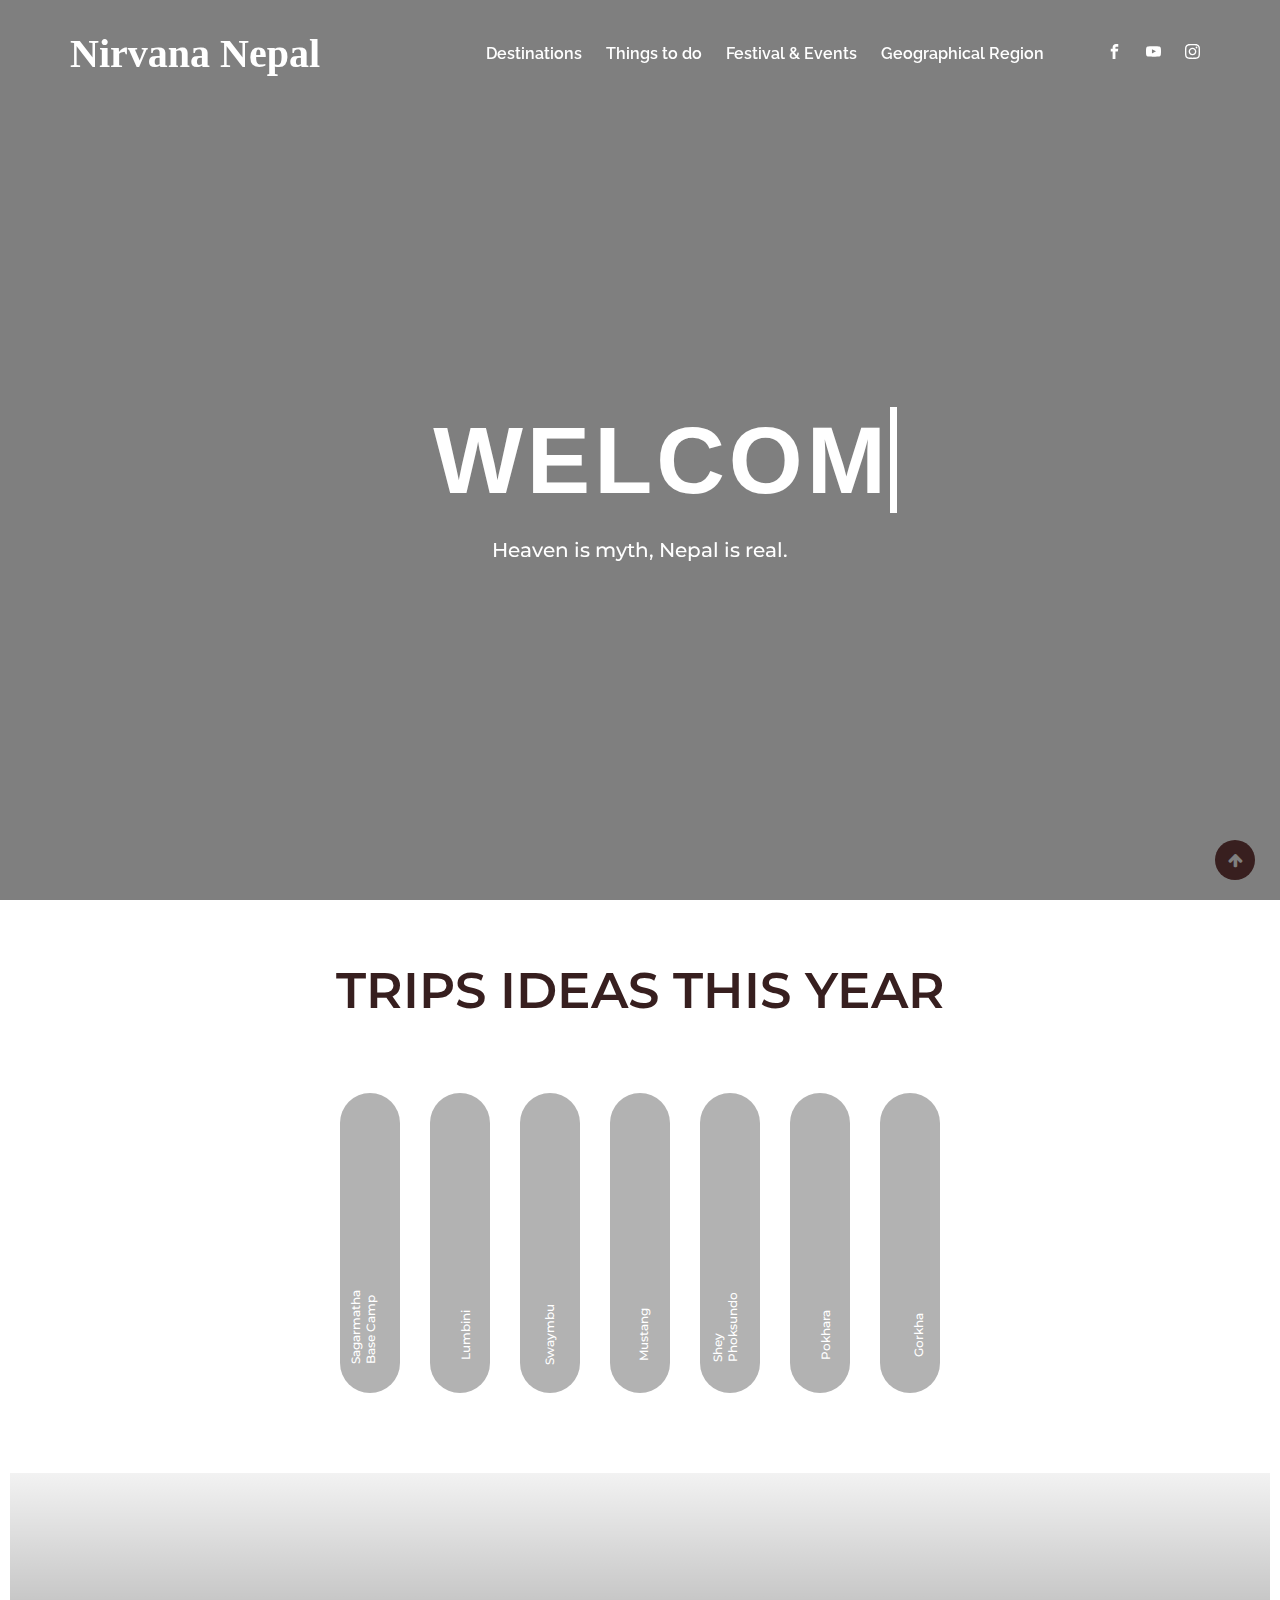
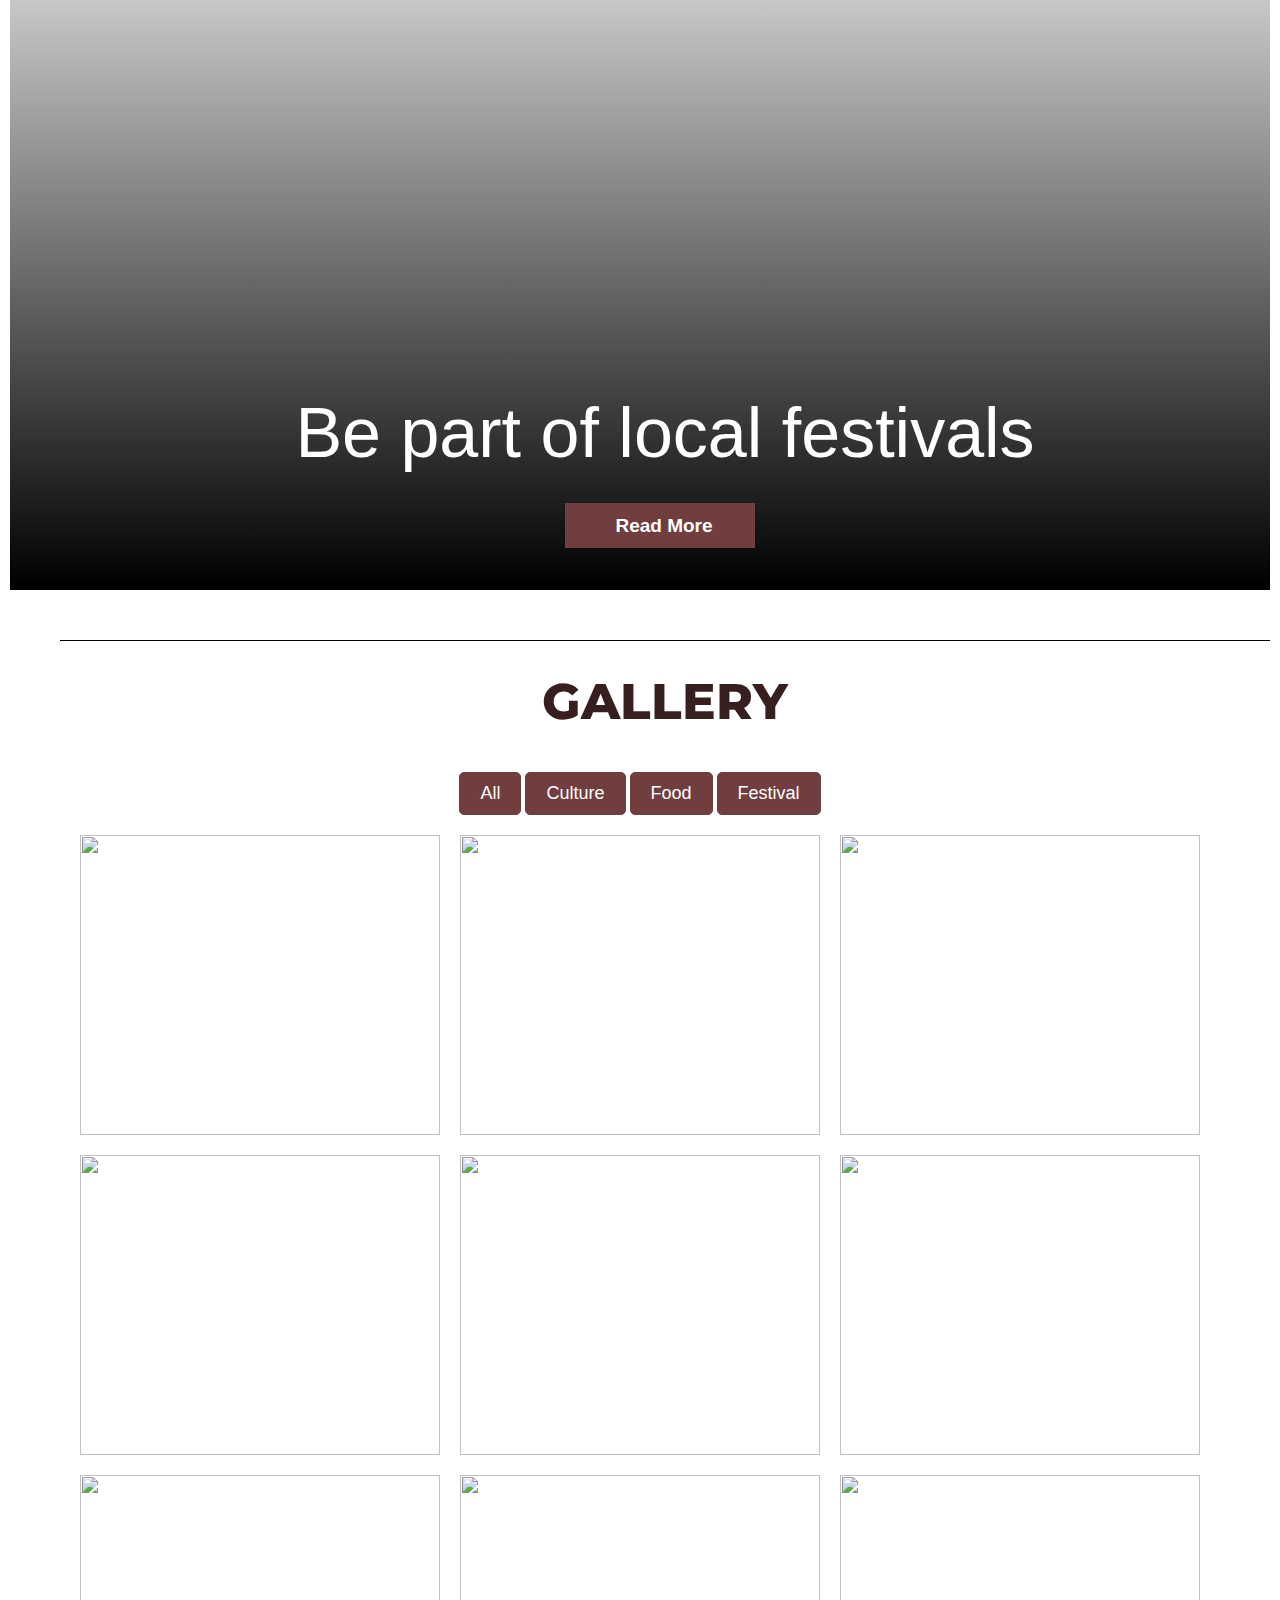
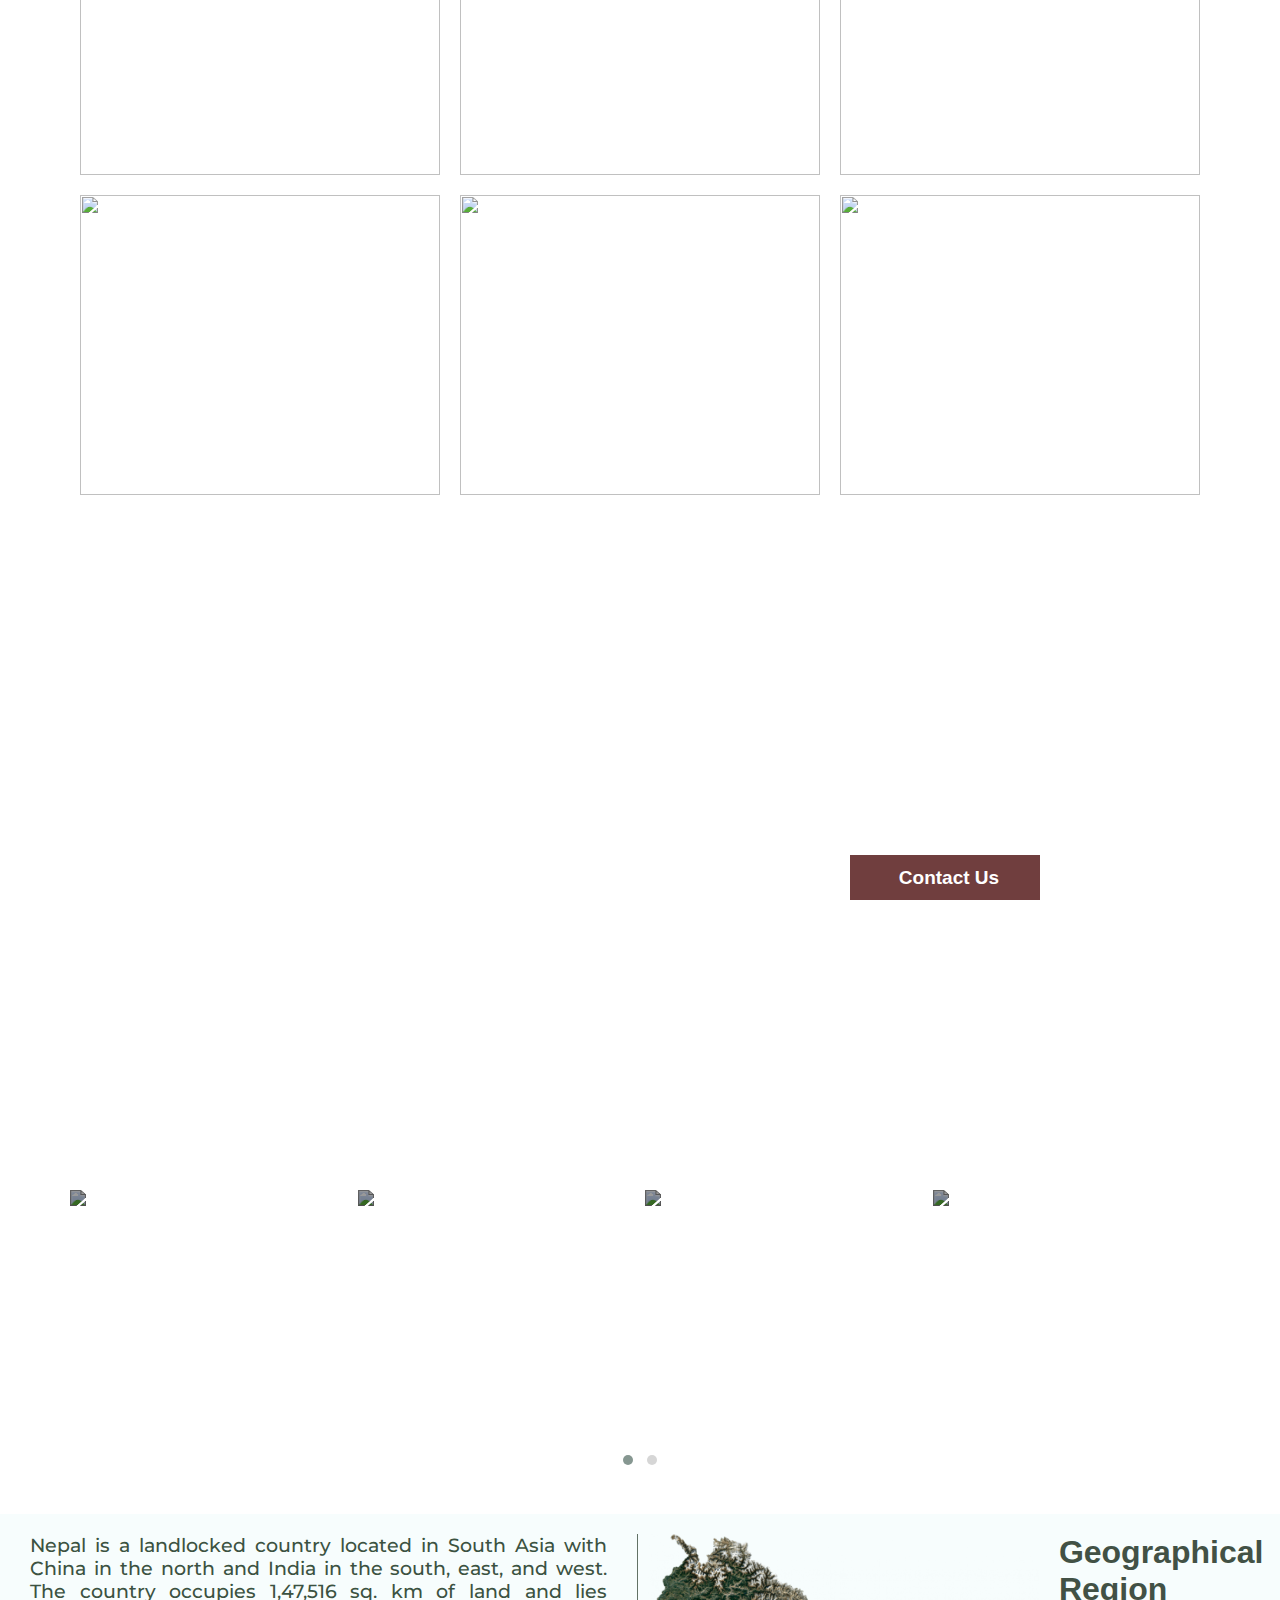
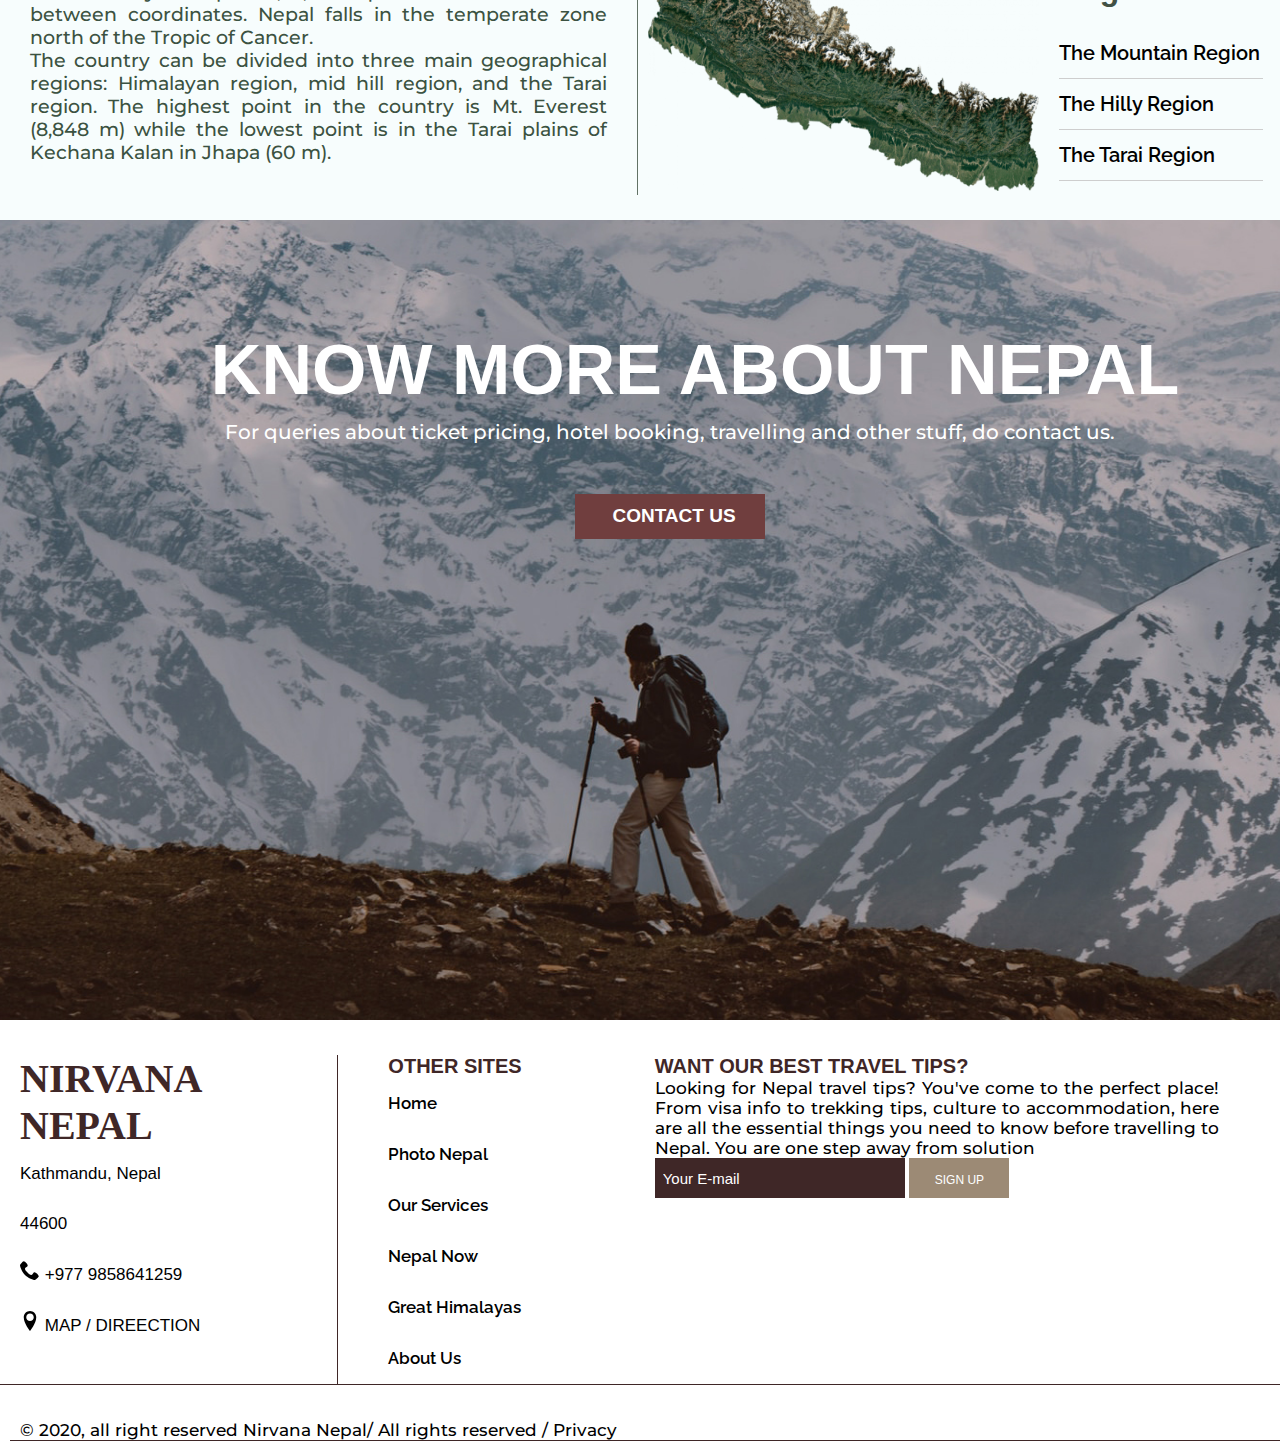
==== commit 3a0de054: "Update index.html" ====
--- a/index.html
+++ b/index.html
@@ -32,7 +32,7 @@
         <div class="container">
             <div class="menu-par">
                 <div class="logo-par">
-                    <a href="index1.html">
+                    <a href="index.html">
                         <h2>Nirvana Nepal</h2>
                     </a>
                 </div>
@@ -505,7 +505,7 @@
                                     <div class="content-box2">
                                         <h4 class="links">OTHER SITES</h4>
                                         <ul class="footer-list2">
-                                            <li><a href="index1.html" title="Home">Home</a></li>
+                                            <li><a href="index.html" title="Home">Home</a></li>
                                             <li><a href="#festival" title="web_design">Photo Nepal</a></li>
                                             <li><a href="page.html" title="Our Services">Our Services</a></li>
                                             <li><a href="page.html" title="Blog">Nepal Now</a></li>
